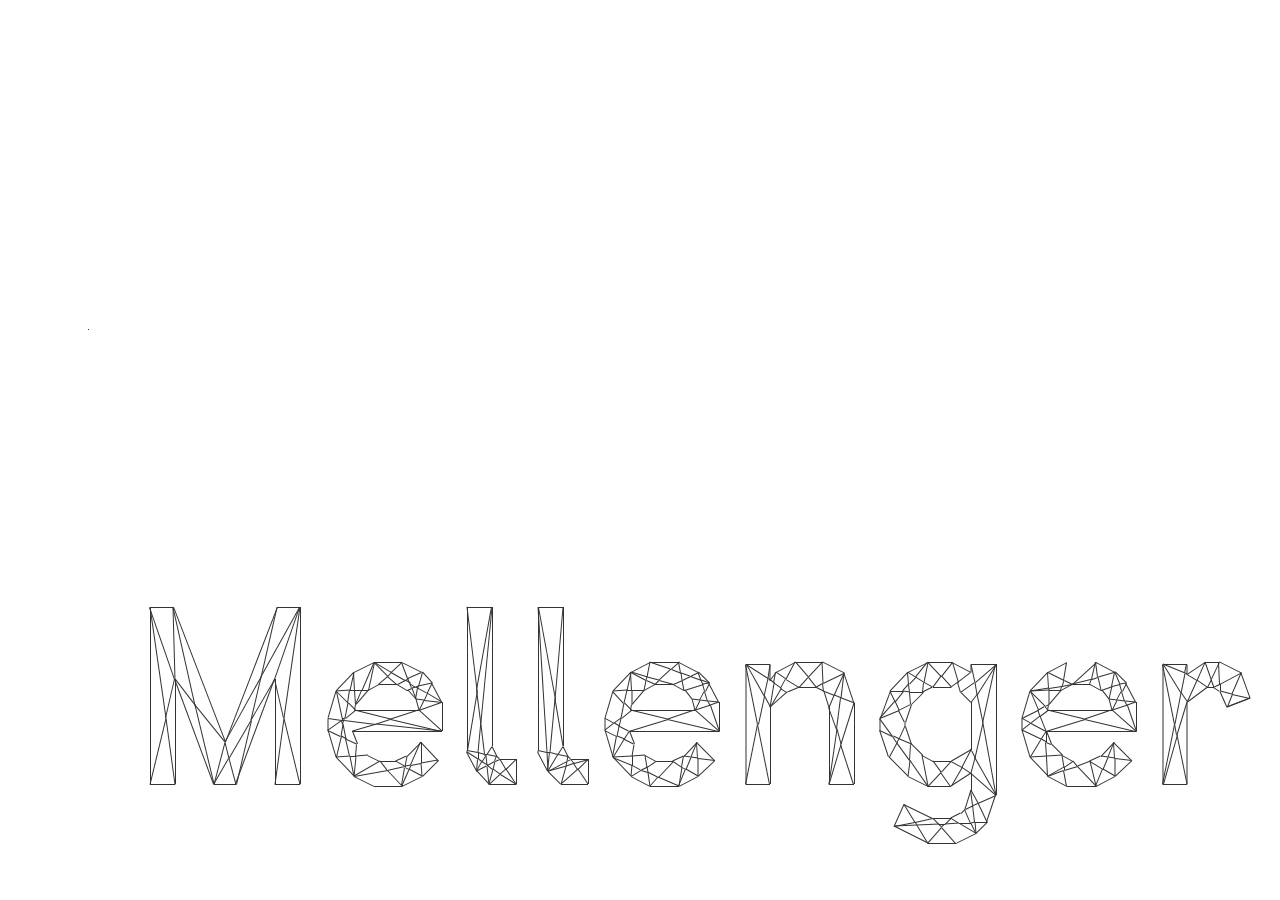
==== examples/livewire/index.html @ 1a692973 "live wires" ====
<html>
  <head>
    <script src="//ajax.googleapis.com/ajax/libs/jquery/1.10.1/jquery.min.js"></script>
  </head>
  <body>

<svg id="interactive" version="1.1" id="Layer_1" xmlns="http://www.w3.org/2000/svg" xmlns:xlink="http://www.w3.org/1999/xlink" x="0px" y="0px"
   width="1224px" height="792px" viewBox="0 0 1224 792" enable-background="new 0 0 1224 792" xml:space="preserve">
<g>
  <polyline fill="none" points="801.569,361.811 792.314,389.09 792.314,400.951 801.331,428.233  "/>
  <line fill="none" x1="801.569" y1="361.811" x2="814.869" y2="362.479"/>
  <line fill="none" x1="792.315" y1="400.951" x2="804.563" y2="406.603"/>
  <line fill="none" x1="801.569" y1="361.811" x2="819.835" y2="343.069"/>
  <line fill="none" x1="819.835" y1="343.069" x2="821.096" y2="355.132"/>
  <line fill="none" x1="682.479" y1="350.657" x2="686.421" y2="353.788"/>
  <polyline fill="none" points="682.479,335.246 682.479,335.241 682.479,335.241   "/>
  <polyline fill="none" points="682.479,335.241 682.479,335.24 657.572,335.24   "/>
  <line fill="none" x1="839.766" y1="333.104" x2="819.835" y2="343.069"/>
  <line fill="none" x1="682.479" y1="335.246" x2="682.479" y2="335.241"/>
  <line fill="none" x1="657.572" y1="335.24" x2="657.573" y2="335.241"/>
  <line fill="none" x1="657.573" y1="335.241" x2="682.479" y2="335.241"/>
  <line fill="none" x1="883.415" y1="419.935" x2="882.153" y2="420.706"/>
  <line fill="none" x1="908.321" y1="335.248" x2="908.321" y2="335.241"/>
  <line fill="none" x1="883.416" y1="419.933" x2="883.415" y2="419.935"/>
  <polyline fill="none" points="883.417,373.432 883.418,373.433 883.418,419.933 883.415,419.935   "/>
  <line fill="none" x1="886.75" y1="352.703" x2="908.321" y2="335.241"/>
  <polyline fill="none" points="883.416,335.239 908.321,335.239 908.321,335.241   "/>
  <polyline fill="none" points="908.321,335.248 908.323,335.239 908.321,335.241   "/>
  <polyline fill="none" points="864.198,333.104 864.197,333.104 839.766,333.104   "/>
  <line fill="none" x1="765.983" y1="454.8" x2="765.983" y2="373.912"/>
  <polyline fill="none" points="883.416,335.239 883.415,335.239 883.415,343.068 864.199,333.104   "/>
  <line fill="none" x1="682.479" y1="377.938" x2="682.479" y2="377.939"/>
  <polyline fill="none" points="883.417,373.432 873.453,363.468 873.452,363.467   "/>
  <line fill="none" x1="886.75" y1="352.703" x2="873.452" y2="363.467"/>
  <line fill="none" x1="886.75" y1="352.703" x2="889.056" y2="364.784"/>
  <line fill="none" x1="765.983" y1="373.912" x2="753.353" y2="415.327"/>
  <line fill="none" x1="752.789" y1="368.714" x2="765.983" y2="373.909"/>
  <line fill="none" x1="765.983" y1="454.8" x2="765.983" y2="454.803"/>
  <line fill="none" x1="682.479" y1="377.938" x2="682.48" y2="377.934"/>
  <line fill="none" x1="756.019" y1="344.493" x2="756.019" y2="344.494"/>
  <line fill="none" x1="698.609" y1="363.468" x2="710.711" y2="357.777"/>
  <line fill="none" x1="756.018" y1="344.495" x2="756.019" y2="344.494"/>
  <line fill="none" x1="748.568" y1="400.376" x2="753.353" y2="415.327"/>
  <polyline fill="none" points="765.983,454.803 765.984,454.803 765.983,454.8   "/>
  <line fill="none" x1="741.312" y1="454.803" x2="765.983" y2="454.803"/>
  <line fill="none" x1="741.312" y1="454.803" x2="753.353" y2="415.327"/>
  <line fill="none" x1="753.353" y1="415.327" x2="765.983" y2="454.8"/>
  <line fill="none" x1="682.479" y1="377.938" x2="698.609" y2="363.468"/>
  <line fill="none" x1="679.635" y1="348.896" x2="682.479" y2="350.656"/>
  <line fill="none" x1="675.925" y1="366.704" x2="670.024" y2="395.022"/>
  <line fill="none" x1="682.479" y1="454.802" x2="670.024" y2="395.022"/>
  <line fill="none" x1="675.925" y1="366.704" x2="682.479" y2="377.939"/>
  <line fill="none" x1="686.421" y1="353.788" x2="682.48" y2="377.934"/>
  <polyline fill="none" points="682.479,350.656 682.479,350.657 682.479,350.657   "/>
  <polyline fill="none" points="682.479,377.939 682.479,377.94 682.479,377.938  "/>
  <line fill="none" x1="657.57" y1="454.802" x2="682.479" y2="454.802"/>
  <polyline fill="none" points="682.479,454.802 682.479,377.939 682.479,377.939   "/>
  <polyline fill="none" points="657.57,335.24 657.57,335.24 657.57,454.802  "/>
  <line fill="none" x1="657.57" y1="335.24" x2="670.024" y2="395.022"/>
  <line fill="none" x1="670.024" y1="395.022" x2="657.57" y2="454.802"/>
  <polyline fill="none" points="864.199,333.104 864.199,333.104 864.198,333.104   "/>
  <polyline fill="none" points="883.416,461.446 877.009,479.712 873.451,483.745 862.538,489.204   "/>
  <line fill="none" x1="887.923" y1="503.907" x2="883.293" y2="493.643"/>
  <polyline fill="none" points="863.249,456.937 863.248,456.938 863.247,456.938   "/>
  <line fill="none" x1="863.247" y1="456.938" x2="853.125" y2="442.902"/>
  <polyline fill="none" points="884.977,476.15 877.01,479.711 883.293,493.643   "/>
  <line fill="none" x1="871.062" y1="494.142" x2="862.538" y2="489.204"/>
  <polyline fill="none" points="863.249,456.937 863.248,456.938 863.247,456.938   "/>
  <polyline fill="none" points="817.227,397.156 817.227,393.126 823.158,374.855 834.547,363.468 845.222,357.776 862.778,357.776 
    873.452,363.467   "/>
  <line fill="none" x1="834.307" y1="426.337" x2="834.307" y2="426.338"/>
  <line fill="none" x1="863.247" y1="432.269" x2="853.125" y2="442.902"/>
  <polyline fill="none" points="863.247,432.269 845.457,432.269 834.307,426.338   "/>
  <line fill="none" x1="853.125" y1="442.902" x2="845.455" y2="432.269"/>
  <line fill="none" x1="854.041" y1="498.41" x2="857.468" y2="494.697"/>
  <polyline fill="none" points="845.455,489.205 862.537,489.205 862.537,489.205   "/>
  <line fill="none" x1="862.537" y1="489.205" x2="857.468" y2="494.697"/>
  <line fill="none" x1="839.767" y1="513.875" x2="828.957" y2="495.861"/>
  <line fill="none" x1="887.923" y1="503.909" x2="887.923" y2="503.907"/>
  <polyline fill="none" points="862.538,489.204 862.538,489.204 862.537,489.205   "/>
  <line fill="none" x1="839.766" y1="456.938" x2="863.247" y2="456.938"/>
  <line fill="none" x1="827.088" y1="492.746" x2="828.957" y2="495.861"/>
  <line fill="none" x1="887.923" y1="503.909" x2="887.923" y2="503.909"/>
  <line fill="none" x1="887.923" y1="503.909" x2="887.923" y2="503.909"/>
  <polyline fill="none" points="817.227,397.156 817.227,397.157 823.158,415.184 834.307,426.338 834.307,426.338   "/>
  <line fill="none" x1="887.923" y1="503.909" x2="871.062" y2="494.142"/>
  <line fill="none" x1="839.767" y1="513.875" x2="854.041" y2="498.41"/>
  <polyline fill="none" points="868.467,513.875 887.922,503.91 887.923,503.909  "/>
  <line fill="none" x1="873.53" y1="438.072" x2="882.587" y2="421.453"/>
  <polyline fill="none" points="886.838,428.764 883.417,443.653 908.32,465.712  "/>
  <polyline fill="none" points="899.069,492.996 899.069,492.997 899.068,492.998   "/>
  <line fill="none" x1="908.321" y1="465.716" x2="908.322" y2="465.716"/>
  <line fill="none" x1="889.67" y1="474.052" x2="884.977" y2="476.15"/>
  <line fill="none" x1="883.416" y1="443.653" x2="873.53" y2="438.072"/>
  <polyline fill="none" points="908.321,465.716 908.321,465.715 908.321,465.714   "/>
  <line fill="none" x1="908.322" y1="465.716" x2="908.322" y2="465.715"/>
  <line fill="none" x1="908.321" y1="335.241" x2="908.321" y2="335.241"/>
  <line fill="none" x1="908.321" y1="465.711" x2="908.321" y2="335.248"/>
  <polyline fill="none" points="908.322,465.715 908.323,465.715 908.322,465.714   "/>
  <line fill="none" x1="908.322" y1="465.714" x2="908.321" y2="465.711"/>
  <polyline fill="none" points="839.767,513.875 868.467,513.875 868.467,513.875   "/>
  <polyline fill="none" points="806.078,496.796 839.766,513.875 839.767,513.875   "/>
  <polyline fill="none" points="816.28,474.735 816.276,474.733 806.076,496.795 806.077,496.796  "/>
  <line fill="none" x1="908.321" y1="465.716" x2="899.069" y2="492.996"/>
  <line fill="none" x1="816.28" y1="474.735" x2="827.088" y2="492.746"/>
  <line fill="none" x1="816.28" y1="474.735" x2="845.455" y2="489.205"/>
  <line fill="none" x1="801.331" y1="428.233" x2="819.835" y2="446.974"/>
  <polyline fill="none" points="887.923,503.909 887.924,503.91 887.923,503.909  "/>
  <line fill="none" x1="887.923" y1="503.909" x2="899.068" y2="492.998"/>
  <line fill="none" x1="887.923" y1="503.909" x2="887.923" y2="503.909"/>
  <line fill="none" x1="908.321" y1="335.241" x2="908.321" y2="335.241"/>
  <line fill="none" x1="819.835" y1="446.974" x2="839.766" y2="456.938"/>
  <line fill="none" x1="862.538" y1="489.204" x2="862.537" y2="489.205"/>
  <polyline fill="none" points="592.69,343.762 590.672,333.104 582.947,340.356  "/>
  <polyline fill="none" points="610.363,343.069 610.361,343.067 590.672,333.102 562.204,333.102 562.204,333.103   "/>
  <line fill="none" x1="594.019" y1="350.777" x2="592.69" y2="343.762"/>
  <line fill="none" x1="610.364" y1="343.07" x2="610.363" y2="343.069"/>
  <polyline fill="none" points="765.983,373.912 765.983,373.909 765.983,373.909   "/>
  <polyline fill="none" points="620.563,353.507 620.562,353.505 610.364,343.07  "/>
  <line fill="none" x1="562.204" y1="333.103" x2="562.204" y2="333.104"/>
  <line fill="none" x1="571.485" y1="351.116" x2="567.425" y2="354.928"/>
  <line fill="none" x1="542.513" y1="343.069" x2="562.204" y2="333.104"/>
  <line fill="none" x1="567.425" y1="354.928" x2="567.422" y2="354.928"/>
  <line fill="none" x1="558.453" y1="350.658" x2="567.422" y2="354.928"/>
  <line fill="none" x1="559.091" y1="347.673" x2="562.204" y2="333.104"/>
  <line fill="none" x1="562.204" y1="333.104" x2="562.204" y2="333.104"/>
  <line fill="none" x1="620.563" y1="353.507" x2="614.519" y2="355.24"/>
  <polyline fill="none" points="630.522,402.138 630.525,402.138 630.525,402.135   "/>
  <line fill="none" x1="630.525" y1="402.128" x2="630.525" y2="402.135"/>
  <polyline fill="none" points="607.277,381.023 607.277,381.023 630.525,402.135   "/>
  <line fill="none" x1="607.277" y1="381.023" x2="621.623" y2="376.05"/>
  <line fill="none" x1="630.529" y1="402.139" x2="630.525" y2="402.135"/>
  <line fill="none" x1="630.522" y1="402.138" x2="630.529" y2="402.14"/>
  <polyline fill="none" points="630.525,372.961 630.525,372.96 620.564,353.508  "/>
  <polyline fill="none" points="620.564,353.508 620.564,353.507 620.563,353.507   "/>
  <line fill="none" x1="630.525" y1="402.128" x2="630.525" y2="372.963"/>
  <line fill="none" x1="612.282" y1="370.659" x2="620.12" y2="371.648"/>
  <polyline fill="none" points="630.525,372.963 630.529,372.962 630.525,372.961   "/>
  <polyline fill="none" points="630.529,402.14 630.53,402.14 630.529,402.139  "/>
  <line fill="none" x1="545.598" y1="415.184" x2="545.598" y2="415.184"/>
  <line fill="none" x1="545.598" y1="415.184" x2="544.444" y2="427.072"/>
  <line fill="none" x1="558.764" y1="437.646" x2="568.135" y2="432.269"/>
  <line fill="none" x1="579.656" y1="389.835" x2="630.522" y2="402.138"/>
  <polyline fill="none" points="579.656,389.835 607.276,381.023 607.277,381.023   "/>
  <line fill="none" x1="559.799" y1="443.452" x2="562.204" y2="456.938"/>
  <line fill="none" x1="612.282" y1="370.659" x2="607.277" y2="381.023"/>
  <polyline fill="none" points="556.273,360.859 567.421,354.928 567.422,354.928   "/>
  <line fill="none" x1="524.959" y1="428.234" x2="524.96" y2="428.234"/>
  <line fill="none" x1="553.468" y1="440.687" x2="542.513" y2="446.974"/>
  <line fill="none" x1="542.513" y1="446.974" x2="542.512" y2="446.974"/>
  <line fill="none" x1="543.543" y1="436.352" x2="542.512" y2="446.974"/>
  <line fill="none" x1="524.959" y1="428.234" x2="524.958" y2="428.233"/>
  <line fill="none" x1="604.195" y1="369.638" x2="612.282" y2="370.659"/>
  <polyline fill="none" points="585.21,354.928 585.214,354.928 585.215,354.928  "/>
  <polyline fill="none" points="567.422,354.928 567.424,354.929 567.425,354.928   "/>
  <line fill="none" x1="567.425" y1="354.928" x2="585.21" y2="354.928"/>
  <line fill="none" x1="585.215" y1="354.928" x2="595.875" y2="360.584"/>
  <line fill="none" x1="585.214" y1="354.929" x2="585.215" y2="354.928"/>
  <polyline fill="none" points="595.878,360.585 595.876,360.586 595.875,360.584   "/>
  <line fill="none" x1="594.019" y1="350.777" x2="601.995" y2="347.015"/>
  <line fill="none" x1="595.878" y1="360.585" x2="614.519" y2="355.24"/>
  <line fill="none" x1="595.878" y1="360.585" x2="595.875" y2="360.584"/>
  <line fill="none" x1="595.875" y1="360.584" x2="594.019" y2="350.777"/>
  <line fill="none" x1="610.363" y1="343.069" x2="610.363" y2="343.069"/>
  <polyline fill="none" points="710.713,357.776 710.712,357.777 710.711,357.777   "/>
  <line fill="none" x1="719.84" y1="347.99" x2="710.713" y2="357.776"/>
  <line fill="none" x1="698.209" y1="349.62" x2="710.711" y2="357.777"/>
  <line fill="none" x1="682.479" y1="335.246" x2="682.479" y2="350.656"/>
  <polyline fill="none" points="735.285,354.332 733.722,333.105 719.84,347.99   "/>
  <polyline fill="none" points="735.285,354.332 728.028,357.776 719.84,347.99   "/>
  <line fill="none" x1="707.385" y1="333.104" x2="719.84" y2="347.99"/>
  <line fill="none" x1="682.479" y1="350.657" x2="682.479" y2="350.656"/>
  <line fill="none" x1="698.609" y1="363.468" x2="692.994" y2="359.008"/>
  <line fill="none" x1="612.282" y1="370.659" x2="616.676" y2="361.56"/>
  <line fill="none" x1="692.994" y1="359.008" x2="686.421" y2="353.788"/>
  <polyline fill="none" points="698.209,349.62 688.17,343.07 686.421,353.788  "/>
  <polyline fill="none" points="710.713,357.776 710.712,357.776 710.711,357.777   "/>
  <line fill="none" x1="756.019" y1="344.492" x2="756.018" y2="344.492"/>
  <polyline fill="none" points="756.019,344.494 756.02,344.491 756.019,344.492  "/>
  <polyline fill="none" points="707.385,333.104 733.721,333.104 756.018,344.491 756.018,344.492   "/>
  <line fill="none" x1="765.983" y1="373.909" x2="756.019" y2="344.494"/>
  <line fill="none" x1="735.285" y1="354.332" x2="756.018" y2="344.492"/>
  <polyline fill="none" points="765.983,373.912 765.984,373.909 765.983,373.909   "/>
  <line fill="none" x1="746.406" y1="366.201" x2="752.789" y2="368.714"/>
  <polyline fill="none" points="746.406,366.201 741.312,377.702 748.568,400.376   "/>
  <polyline fill="none" points="735.285,354.332 735.854,362.046 746.406,366.201   "/>
  <polyline fill="none" points="741.312,454.803 741.311,454.803 741.311,377.702 735.852,362.046 728.027,357.776 710.713,357.776   
    "/>
  <line fill="none" x1="756.018" y1="344.492" x2="756.019" y2="344.493"/>
  <line fill="none" x1="746.406" y1="366.201" x2="756.018" y2="344.495"/>
  <polyline fill="none" points="707.385,333.104 688.17,343.069 682.479,350.657  "/>
  <line fill="none" x1="594.019" y1="350.777" x2="585.215" y2="354.928"/>
  <line fill="none" x1="601.995" y1="347.015" x2="610.363" y2="343.069"/>
  <line fill="none" x1="562.204" y1="333.104" x2="562.204" y2="333.103"/>
  <line fill="none" x1="558.453" y1="350.658" x2="559.091" y2="347.673"/>
  <line fill="none" x1="541.088" y1="402.139" x2="541.093" y2="402.138"/>
  <line fill="none" x1="524.958" y1="361.81" x2="536.209" y2="373.645"/>
  <line fill="none" x1="620.563" y1="353.507" x2="620.564" y2="353.508"/>
  <line fill="none" x1="524.959" y1="361.81" x2="538.735" y2="361.392"/>
  <line fill="none" x1="620.564" y1="353.508" x2="616.676" y2="361.56"/>
  <line fill="none" x1="682.479" y1="335.246" x2="679.635" y2="348.896"/>
  <line fill="none" x1="630.525" y1="372.963" x2="621.623" y2="376.05"/>
  <line fill="none" x1="630.525" y1="372.961" x2="630.525" y2="372.963"/>
  <line fill="none" x1="630.525" y1="372.961" x2="620.12" y2="371.648"/>
  <polyline fill="none" points="657.572,335.24 657.57,335.239 657.57,335.24   "/>
  <polyline fill="none" points="657.573,335.241 657.571,335.241 675.925,366.704   "/>
  <line fill="none" x1="657.572" y1="335.24" x2="657.57" y2="335.24"/>
  <line fill="none" x1="657.573" y1="335.241" x2="679.635" y2="348.896"/>
  <line fill="none" x1="679.635" y1="348.896" x2="675.925" y2="366.704"/>
  <line fill="none" x1="556.272" y1="360.859" x2="544.412" y2="374.853"/>
  <line fill="none" x1="524.958" y1="361.81" x2="524.959" y2="361.81"/>
  <line fill="none" x1="543.599" y1="361.244" x2="544.412" y2="374.853"/>
  <line fill="none" x1="543.222" y1="381.021" x2="536.209" y2="373.645"/>
  <line fill="none" x1="558.453" y1="350.658" x2="556.273" y2="360.859"/>
  <line fill="none" x1="543.599" y1="361.244" x2="538.735" y2="361.392"/>
  <line fill="none" x1="524.958" y1="428.233" x2="524.958" y2="428.233"/>
  <line fill="none" x1="1029.33" y1="370.657" x2="1033.724" y2="361.557"/>
  <line fill="none" x1="1029.33" y1="370.657" x2="1037.168" y2="371.647"/>
  <line fill="none" x1="1024.089" y1="357.384" x2="1031.567" y2="355.24"/>
  <line fill="none" x1="1024.325" y1="381.022" x2="1038.671" y2="376.049"/>
  <line fill="none" x1="996.702" y1="389.835" x2="958.139" y2="402.138"/>
  <line fill="none" x1="949.665" y1="380.956" x2="956.732" y2="377.3"/>
  <line fill="none" x1="1047.57" y1="402.138" x2="1047.576" y2="402.138"/>
  <line fill="none" x1="1047.57" y1="402.138" x2="1047.578" y2="402.14"/>
  <line fill="none" x1="1047.577" y1="402.138" x2="1047.576" y2="402.138"/>
  <line fill="none" x1="1047.576" y1="402.138" x2="1047.578" y2="402.14"/>
  <polyline fill="none" points="1024.325,381.022 1024.324,381.023 1047.576,402.138  "/>
  <line fill="none" x1="942.008" y1="361.811" x2="956.732" y2="377.3"/>
  <line fill="none" x1="959.561" y1="343.07" x2="975.5" y2="350.658"/>
  <line fill="none" x1="984.471" y1="354.928" x2="984.469" y2="354.929"/>
  <line fill="none" x1="984.471" y1="354.928" x2="975.5" y2="350.658"/>
  <line fill="none" x1="960.271" y1="381.022" x2="960.271" y2="381.021"/>
  <line fill="none" x1="942.008" y1="361.811" x2="942.009" y2="361.81"/>
  <line fill="none" x1="959.56" y1="343.07" x2="959.561" y2="343.07"/>
  <line fill="none" x1="979.252" y1="333.104" x2="975.5" y2="350.658"/>
  <polyline fill="none" points="1047.578,372.961 1047.578,402.138 1047.577,402.138  "/>
  <line fill="none" x1="959.56" y1="343.07" x2="960.5" y2="358.813"/>
  <line fill="none" x1="942.009" y1="361.81" x2="942.016" y2="361.81"/>
  <line fill="none" x1="942.008" y1="361.811" x2="933.942" y2="389.088"/>
  <line fill="none" x1="975.5" y1="350.658" x2="974.233" y2="356.588"/>
  <line fill="none" x1="960.646" y1="361.244" x2="960.5" y2="358.813"/>
  <line fill="none" x1="942.016" y1="361.81" x2="960.646" y2="361.244"/>
  <line fill="none" x1="958.136" y1="402.139" x2="958.137" y2="402.139"/>
  <line fill="none" x1="962.646" y1="415.184" x2="958.485" y2="413.121"/>
  <line fill="none" x1="958.137" y1="402.139" x2="958.137" y2="402.139"/>
  <line fill="none" x1="1043.779" y1="430.842" x2="1043.778" y2="430.842"/>
  <line fill="none" x1="996.702" y1="389.835" x2="1047.57" y2="402.138"/>
  <line fill="none" x1="958.139" y1="402.138" x2="1047.57" y2="402.138"/>
  <line fill="none" x1="958.934" y1="427.225" x2="942.009" y2="428.234"/>
  <line fill="none" x1="953.021" y1="410.412" x2="958.485" y2="413.121"/>
  <line fill="none" x1="942.008" y1="428.232" x2="953.021" y2="410.412"/>
  <polyline fill="none" points="942.008,428.232 942.008,428.233 942.009,428.234   "/>
  <line fill="none" x1="933.942" y1="400.953" x2="942.008" y2="428.232"/>
  <polyline fill="none" points="996.702,389.835 1024.324,381.022 1024.325,381.022   "/>
  <polyline fill="none" points="1024.089,357.384 1021.244,369.637 1029.33,370.657   "/>
  <line fill="none" x1="1007.719" y1="333.106" x2="1010.491" y2="347.742"/>
  <polyline fill="none" points="984.473,354.928 1007.719,333.104 1007.719,333.106   "/>
  <line fill="none" x1="1002.264" y1="354.928" x2="1012.924" y2="360.584"/>
  <line fill="none" x1="1029.33" y1="370.657" x2="1024.325" y2="381.022"/>
  <polyline fill="none" points="1012.925,360.585 1012.924,360.586 1012.924,360.584  "/>
  <polyline fill="none" points="1033.724,361.557 1037.611,353.507 1031.567,355.24   "/>
  <line fill="none" x1="1047.578" y1="372.961" x2="1037.168" y2="371.647"/>
  <line fill="none" x1="1012.925" y1="360.585" x2="1012.924" y2="360.584"/>
  <polyline fill="none" points="942.008,428.232 942.006,428.234 942.009,428.234   "/>
  <line fill="none" x1="1047.578" y1="372.961" x2="1038.671" y2="376.049"/>
  <line fill="none" x1="1012.924" y1="360.584" x2="1010.491" y2="347.742"/>
  <line fill="none" x1="1027.412" y1="343.068" x2="1024.089" y2="357.384"/>
  <line fill="none" x1="1012.925" y1="360.585" x2="1024.089" y2="357.384"/>
  <polyline fill="none" points="1099.293,454.801 1099.293,454.801 1099.293,372.962  "/>
  <line fill="none" x1="1099.293" y1="372.962" x2="1099.294" y2="372.96"/>
  <line fill="none" x1="1161.678" y1="369.4" x2="1144.275" y2="365.049"/>
  <line fill="none" x1="1099.293" y1="454.802" x2="1099.293" y2="454.801"/>
  <line fill="none" x1="1074.62" y1="335.239" x2="1074.62" y2="335.24"/>
  <line fill="none" x1="1074.62" y1="454.801" x2="1099.293" y2="454.801"/>
  <line fill="none" x1="1074.62" y1="335.24" x2="1074.62" y2="454.801"/>
  <line fill="none" x1="1144.275" y1="365.049" x2="1132.267" y2="362.046"/>
  <polyline fill="none" points="1138.672,377.7 1138.671,377.702 1161.681,369.401 1161.678,369.4   "/>
  <line fill="none" x1="1144.275" y1="365.049" x2="1138.672" y2="377.7"/>
  <line fill="none" x1="1161.678" y1="369.4" x2="1138.672" y2="377.7"/>
  <polyline fill="none" points="1131.908,354.77 1153.383,344.491 1144.275,365.049   "/>
  <polyline fill="none" points="1138.672,377.7 1138.671,377.7 1132.267,362.046  "/>
  <line fill="none" x1="1074.62" y1="454.801" x2="1074.62" y2="454.801"/>
  <line fill="none" x1="1074.62" y1="454.801" x2="1086.956" y2="395.021"/>
  <line fill="none" x1="1089.268" y1="406.218" x2="1086.956" y2="395.021"/>
  <line fill="none" x1="1099.293" y1="454.801" x2="1089.268" y2="406.218"/>
  <line fill="none" x1="1099.293" y1="335.239" x2="1097.437" y2="344.235"/>
  <line fill="none" x1="1116.848" y1="333.104" x2="1108.876" y2="351.203"/>
  <line fill="none" x1="1074.621" y1="335.241" x2="1074.62" y2="335.24"/>
  <line fill="none" x1="1074.62" y1="335.239" x2="1074.621" y2="335.241"/>
  <line fill="none" x1="1097.437" y1="344.235" x2="1074.621" y2="335.241"/>
  <line fill="none" x1="1093.375" y1="363.915" x2="1086.956" y2="395.021"/>
  <line fill="none" x1="1093.375" y1="363.915" x2="1074.621" y2="335.241"/>
  <line fill="none" x1="1086.956" y1="395.021" x2="1074.62" y2="335.24"/>
  <polyline fill="none" points="1116.848,333.104 1099.293,344.966 1099.293,335.239  "/>
  <line fill="none" x1="1108.876" y1="351.203" x2="1118.977" y2="357.776"/>
  <line fill="none" x1="1118.977" y1="357.776" x2="1099.294" y2="372.96"/>
  <line fill="none" x1="1108.876" y1="351.203" x2="1099.294" y2="372.96"/>
  <polyline fill="none" points="1099.294,372.96 1099.293,372.961 1099.293,372.962   "/>
  <polyline fill="none" points="1118.98,357.774 1118.979,357.777 1118.977,357.776   "/>
  <polyline fill="none" points="1118.98,357.774 1118.979,357.774 1118.977,357.776   "/>
  <line fill="none" x1="933.941" y1="389.091" x2="933.941" y2="400.951"/>
  <line fill="none" x1="1122.8" y1="349.832" x2="1118.98" y2="357.774"/>
  <line fill="none" x1="1099.293" y1="372.962" x2="1093.375" y2="363.915"/>
  <line fill="none" x1="1099.293" y1="335.239" x2="1074.62" y2="335.239"/>
  <polyline fill="none" points="1108.876,351.203 1099.293,344.967 1097.437,344.235  "/>
  <line fill="none" x1="1093.375" y1="363.915" x2="1097.437" y2="344.235"/>
  <line fill="none" x1="1116.848" y1="333.104" x2="1122.8" y2="349.832"/>
  <line fill="none" x1="1132.266" y1="362.044" x2="1125.628" y2="357.775"/>
  <line fill="none" x1="1131.908" y1="354.77" x2="1125.628" y2="357.775"/>
  <polyline fill="none" points="1132.267,362.046 1132.266,362.044 1132.266,362.044  "/>
  <polyline fill="none" points="1132.267,362.046 1132.266,362.046 1132.266,362.044  "/>
  <line fill="none" x1="1122.8" y1="349.832" x2="1125.625" y2="357.774"/>
  <line fill="none" x1="1131.908" y1="354.77" x2="1132.266" y2="362.044"/>
  <polyline fill="none" points="1131.908,354.77 1130.844,333.105 1122.8,349.832   "/>
  <polyline fill="none" points="1116.848,333.104 1116.848,333.102 1130.844,333.102 1153.383,344.489 1161.681,369.399 
    1161.678,369.4  "/>
  <polyline fill="none" points="1125.628,357.775 1125.626,357.774 1125.625,357.774  "/>
  <line fill="none" x1="1118.98" y1="357.774" x2="1125.625" y2="357.774"/>
  <polyline fill="none" points="1125.628,357.775 1125.626,357.776 1125.625,357.774  "/>
  <line fill="none" x1="933.941" y1="400.951" x2="943.091" y2="394.026"/>
  <line fill="none" x1="883.415" y1="419.935" x2="882.587" y2="421.453"/>
  <line fill="none" x1="883.416" y1="443.653" x2="883.416" y2="461.446"/>
  <line fill="none" x1="908.321" y1="465.716" x2="889.67" y2="474.052"/>
  <line fill="none" x1="908.321" y1="465.711" x2="894.72" y2="394.455"/>
  <line fill="none" x1="908.321" y1="335.248" x2="894.72" y2="394.455"/>
  <line fill="none" x1="889.056" y1="364.784" x2="894.72" y2="394.455"/>
  <line fill="none" x1="894.72" y1="394.455" x2="886.838" y2="428.764"/>
  <line fill="none" x1="801.331" y1="428.233" x2="809.087" y2="413.07"/>
  <line fill="none" x1="809.087" y1="413.07" x2="810.899" y2="409.526"/>
  <line fill="none" x1="806.078" y1="496.796" x2="806.077" y2="496.796"/>
  <line fill="none" x1="816.278" y1="474.732" x2="816.28" y2="474.735"/>
  <line fill="none" x1="819.835" y1="446.974" x2="821.521" y2="430.849"/>
  <line fill="none" x1="804.563" y1="406.603" x2="810.899" y2="409.526"/>
  <line fill="none" x1="883.416" y1="335.239" x2="886.75" y2="352.703"/>
  <polyline fill="none" points="933.942,389.088 933.938,389.09 933.941,389.091  "/>
  <line fill="none" x1="864.198" y1="333.104" x2="864.199" y2="333.104"/>
  <polyline fill="none" points="933.941,400.951 933.939,400.952 933.942,400.953   "/>
  <line fill="none" x1="953.021" y1="410.412" x2="933.942" y2="400.953"/>
  <line fill="none" x1="908.321" y1="465.713" x2="908.32" y2="465.712"/>
  <polyline fill="none" points="933.941,400.951 933.941,400.951 933.942,400.953   "/>
  <line fill="none" x1="908.322" y1="465.714" x2="908.321" y2="465.713"/>
  <line fill="none" x1="908.322" y1="465.714" x2="908.322" y2="465.715"/>
  <line fill="none" x1="908.321" y1="465.711" x2="908.321" y2="465.713"/>
  <line fill="none" x1="908.321" y1="465.714" x2="908.321" y2="465.713"/>
  <line fill="none" x1="908.322" y1="465.715" x2="908.322" y2="465.716"/>
  <line fill="none" x1="821.096" y1="355.132" x2="821.9" y2="362.832"/>
  <line fill="none" x1="873.452" y1="363.467" x2="873.452" y2="363.467"/>
  <polyline fill="none" points="821.9,362.832 834.546,363.468 836.402,352.667   "/>
  <line fill="none" x1="870.122" y1="352.541" x2="873.452" y2="363.467"/>
  <line fill="none" x1="839.766" y1="456.938" x2="853.125" y2="442.902"/>
  <line fill="none" x1="862.776" y1="357.775" x2="870.122" y2="352.541"/>
  <polyline fill="none" points="836.402,352.667 845.221,357.776 853.156,347.46  "/>
  <line fill="none" x1="873.53" y1="438.072" x2="863.25" y2="432.269"/>
  <line fill="none" x1="863.247" y1="432.269" x2="863.25" y2="432.269"/>
  <polyline fill="none" points="873.452,363.467 873.452,363.468 873.452,363.467   "/>
  <line fill="none" x1="873.53" y1="438.072" x2="863.249" y2="456.937"/>
  <polyline fill="none" points="882.153,420.706 863.25,432.269 863.25,432.269   "/>
  <polyline fill="none" points="863.247,432.269 863.248,432.268 863.25,432.269  "/>
  <line fill="none" x1="810.899" y1="409.526" x2="817.227" y2="397.156"/>
  <line fill="none" x1="883.416" y1="343.068" x2="870.122" y2="352.541"/>
  <line fill="none" x1="864.199" y1="333.104" x2="870.122" y2="352.541"/>
  <line fill="none" x1="839.766" y1="333.104" x2="836.402" y2="352.667"/>
  <polyline fill="none" points="810.916,380.505 823.157,374.855 821.9,362.832   "/>
  <polyline fill="none" points="821.521,430.849 823.157,415.183 810.899,409.526   "/>
  <line fill="none" x1="839.766" y1="456.938" x2="834.307" y2="426.338"/>
  <line fill="none" x1="864.198" y1="333.104" x2="853.156" y2="347.46"/>
  <line fill="none" x1="792.315" y1="389.09" x2="810.916" y2="380.505"/>
  <line fill="none" x1="814.869" y1="362.479" x2="821.9" y2="362.832"/>
  <line fill="none" x1="827.537" y1="347.532" x2="836.402" y2="352.667"/>
  <polyline fill="none" points="943.091,394.026 958.135,402.14 953.021,410.412  "/>
  <line fill="none" x1="819.835" y1="343.069" x2="827.537" y2="347.532"/>
  <polyline fill="none" points="1043.778,430.842 1027.412,446.974 1027.412,446.974  "/>
  <line fill="none" x1="979.251" y1="456.938" x2="979.251" y2="456.937"/>
  <line fill="none" x1="863.249" y1="456.937" x2="883.416" y2="443.653"/>
  <line fill="none" x1="959.562" y1="446.975" x2="979.251" y2="456.937"/>
  <line fill="none" x1="1015.068" y1="439.824" x2="1002.025" y2="432.269"/>
  <line fill="none" x1="976.432" y1="441.132" x2="979.251" y2="456.937"/>
  <line fill="none" x1="975.811" y1="437.648" x2="976.432" y2="441.132"/>
  <line fill="none" x1="989.231" y1="436.699" x2="1007.72" y2="456.938"/>
  <polyline fill="none" points="975.811,437.648 973.794,426.338 958.934,427.225   "/>
  <polyline fill="none" points="1043.778,430.842 1043.779,430.841 1026.464,413.286 1012.939,426.57 1002.026,432.267 
    985.184,432.267 973.796,426.336 962.648,415.182 958.137,402.139   "/>
  <polyline fill="none" points="959.562,446.974 959.561,446.974 959.561,446.974   "/>
  <line fill="none" x1="959.562" y1="446.974" x2="959.562" y2="446.975"/>
  <line fill="none" x1="959.562" y1="446.974" x2="959.561" y2="446.975"/>
  <line fill="none" x1="1026.893" y1="428.503" x2="1026.464" y2="413.287"/>
  <line fill="none" x1="1026.893" y1="428.503" x2="1027.412" y2="446.974"/>
  <line fill="none" x1="1020.32" y1="427.594" x2="1026.893" y2="428.503"/>
  <line fill="none" x1="1027.412" y1="446.974" x2="1027.411" y2="446.974"/>
  <line fill="none" x1="1015.068" y1="439.824" x2="1027.411" y2="446.974"/>
  <polyline fill="none" points="975.811,437.648 985.184,432.269 989.231,436.699   "/>
  <line fill="none" x1="975.811" y1="437.648" x2="959.562" y2="446.974"/>
  <polyline fill="none" points="1027.411,446.974 1027.412,446.975 1027.412,446.974  "/>
  <line fill="none" x1="958.139" y1="402.138" x2="958.137" y2="402.139"/>
  <line fill="none" x1="1043.778" y1="430.842" x2="1026.893" y2="428.503"/>
  <line fill="none" x1="1012.939" y1="426.571" x2="1020.32" y2="427.594"/>
  <line fill="none" x1="942.009" y1="428.234" x2="959.561" y2="446.974"/>
  <line fill="none" x1="1007.72" y1="456.938" x2="1027.411" y2="446.974"/>
  <polyline fill="none" points="1007.72,456.938 979.253,456.938 979.251,456.937   "/>
  <line fill="none" x1="942.008" y1="361.811" x2="942.008" y2="361.811"/>
  <polyline fill="none" points="958.139,402.138 958.137,402.138 958.137,402.139   "/>
  <polyline fill="none" points="959.561,343.07 959.56,343.069 959.56,343.07   "/>
  <line fill="none" x1="959.56" y1="343.07" x2="942.009" y2="361.81"/>
  <line fill="none" x1="979.252" y1="333.103" x2="979.252" y2="333.104"/>
  <polyline fill="none" points="979.252,333.104 959.561,343.069 959.561,343.07  "/>
  <line fill="none" x1="933.942" y1="389.088" x2="949.665" y2="380.956"/>
  <polyline fill="none" points="933.941,389.091 933.941,389.09 933.942,389.088  "/>
  <line fill="none" x1="933.941" y1="389.091" x2="943.091" y2="394.026"/>
  <line fill="none" x1="942.008" y1="361.811" x2="942.008" y2="361.811"/>
  <line fill="none" x1="952.15" y1="387.17" x2="943.091" y2="394.026"/>
  <polyline fill="none" points="1047.578,372.961 1047.578,372.96 1037.611,353.505 1027.412,343.067 1007.72,333.102 
    979.253,333.102 979.253,333.104 979.252,333.104   "/>
  <polyline fill="none" points="942.008,361.811 942.007,361.81 942.009,361.81   "/>
  <polyline fill="none" points="960.646,361.244 973.32,360.859 974.233,356.588  "/>
  <line fill="none" x1="960.271" y1="381.021" x2="956.732" y2="377.3"/>
  <polyline fill="none" points="956.732,377.3 961.459,374.855 960.646,361.244   "/>
  <polyline fill="none" points="996.702,389.835 960.271,381.023 952.15,387.17   "/>
  <polyline fill="none" points="960.271,381.021 960.271,381.022 960.271,381.022   "/>
  <polyline fill="none" points="984.473,354.928 984.472,354.928 984.471,354.928   "/>
  <line fill="none" x1="984.473" y1="354.928" x2="984.477" y2="354.928"/>
  <polyline fill="none" points="984.473,354.928 984.472,354.929 984.471,354.928   "/>
  <polyline fill="none" points="960.271,381.021 961.46,374.854 973.321,360.859 984.469,354.929  "/>
  <polyline fill="none" points="1012.925,360.585 1013.887,361.096 1021.243,369.637 1024.323,381.022 960.271,381.022   "/>
  <polyline fill="none" points="1002.264,354.928 1002.263,354.928 984.477,354.928   "/>
  <line fill="none" x1="571.485" y1="351.116" x2="582.947" y2="340.356"/>
  <line fill="none" x1="397.629" y1="427.105" x2="394.299" y2="432.654"/>
  <line fill="none" x1="319.284" y1="426.571" x2="317.475" y2="437.096"/>
  <line fill="none" x1="398.75" y1="425.239" x2="397.629" y2="427.105"/>
  <line fill="none" x1="317.475" y1="437.096" x2="317.405" y2="437.503"/>
  <line fill="none" x1="332.807" y1="413.287" x2="332.807" y2="413.287"/>
  <line fill="none" x1="397.357" y1="424.953" x2="390.263" y2="423.498"/>
  <line fill="none" x1="332.807" y1="413.287" x2="332.807" y2="413.287"/>
  <line fill="none" x1="332.807" y1="413.287" x2="333.392" y2="434.047"/>
  <line fill="none" x1="316.895" y1="437.207" x2="317.405" y2="437.503"/>
  <line fill="none" x1="317.405" y1="437.503" x2="321.283" y2="439.749"/>
  <polyline fill="none" points="401.129,454.801 401.129,454.801 401.129,454.801   "/>
  <line fill="none" x1="314.238" y1="455.927" x2="314.064" y2="456.938"/>
  <polyline fill="none" points="333.755,446.975 314.065,456.938 314.064,456.938   "/>
  <line fill="none" x1="401.13" y1="454.801" x2="401.129" y2="454.801"/>
  <line fill="none" x1="321.283" y1="439.749" x2="333.755" y2="446.975"/>
  <polyline fill="none" points="350.124,430.842 350.125,430.841 332.807,413.287   "/>
  <line fill="none" x1="314.238" y1="455.927" x2="317.405" y2="437.503"/>
  <line fill="none" x1="407.321" y1="432.363" x2="399.856" y2="436.287"/>
  <line fill="none" x1="405.263" y1="439.822" x2="401.129" y2="454.801"/>
  <line fill="none" x1="378.828" y1="278.306" x2="378.828" y2="421.152"/>
  <line fill="none" x1="240.287" y1="400.952" x2="248.352" y2="428.229"/>
  <line fill="none" x1="248.351" y1="428.233" x2="248.353" y2="428.233"/>
  <polyline fill="none" points="388.555,442.227 388.554,442.228 388.555,442.228   "/>
  <line fill="none" x1="378.828" y1="422.539" x2="388.555" y2="442.227"/>
  <polyline fill="none" points="240.287,400.952 240.286,400.951 240.286,400.949   "/>
  <line fill="none" x1="403.501" y1="278.306" x2="378.828" y2="278.306"/>
  <line fill="none" x1="390.263" y1="423.498" x2="378.828" y2="421.152"/>
  <line fill="none" x1="240.286" y1="400.949" x2="253.891" y2="390.652"/>
  <line fill="none" x1="378.828" y1="421.152" x2="378.828" y2="422.539"/>
  <polyline fill="none" points="333.755,446.975 333.756,446.975 333.756,446.975   "/>
  <polyline fill="none" points="333.756,446.975 333.757,446.974 350.124,430.842   "/>
  <line fill="none" x1="378.828" y1="421.152" x2="389.252" y2="360.804"/>
  <line fill="none" x1="330.432" y1="357.384" x2="328.276" y2="358.002"/>
  <polyline fill="none" points="265.906,446.975 285.596,456.938 314.064,456.938   "/>
  <polyline fill="none" points="248.353,428.233 248.353,428.233 265.904,446.974   "/>
  <line fill="none" x1="333.392" y1="434.047" x2="333.756" y2="446.975"/>
  <line fill="none" x1="403.5" y1="278.316" x2="389.252" y2="360.804"/>
  <line fill="none" x1="240.287" y1="400.952" x2="252.705" y2="407.108"/>
  <line fill="none" x1="285.596" y1="333.103" x2="285.596" y2="333.104"/>
  <line fill="none" x1="285.596" y1="333.104" x2="265.905" y2="343.069"/>
  <line fill="none" x1="388.555" y1="442.228" x2="388.555" y2="442.227"/>
  <line fill="none" x1="428.173" y1="454.801" x2="428.172" y2="454.801"/>
  <line fill="none" x1="265.905" y1="343.068" x2="265.905" y2="343.069"/>
  <line fill="none" x1="388.555" y1="442.227" x2="388.556" y2="442.226"/>
  <line fill="none" x1="394.299" y1="432.654" x2="388.556" y2="442.226"/>
  <line fill="none" x1="285.596" y1="333.103" x2="285.599" y2="333.105"/>
  <line fill="none" x1="285.596" y1="333.103" x2="285.596" y2="333.104"/>
  <polyline fill="none" points="285.596,333.103 285.596,333.102 314.065,333.102 333.757,343.067 343.957,353.505 353.921,372.96 
    353.921,372.961   "/>
  <polyline fill="none" points="450.469,421.152 450.469,422.539 460.195,442.228 472.769,454.8   "/>
  <line fill="none" x1="450.469" y1="421.152" x2="450.468" y2="421.152"/>
  <polyline fill="none" points="472.769,454.8 472.769,454.802 472.77,454.801  "/>
  <polyline fill="none" points="472.769,454.8 472.77,454.801 472.77,454.801   "/>
  <line fill="none" x1="417.885" y1="439.518" x2="428.173" y2="454.801"/>
  <polyline fill="none" points="265.905,343.069 265.905,343.069 265.904,343.07  "/>
  <polyline fill="none" points="403.502,278.306 403.502,278.306 403.502,417.321 408.723,427.284 411.568,430.132 428.174,430.132 
    428.174,430.133   "/>
  <line fill="none" x1="248.354" y1="361.81" x2="265.904" y2="343.07"/>
  <line fill="none" x1="472.769" y1="454.8" x2="477.715" y2="436.88"/>
  <polyline fill="none" points="299.146,440.607 291.527,432.268 265.905,446.974   "/>
  <line fill="none" x1="401.13" y1="454.801" x2="412.42" y2="444.502"/>
  <line fill="none" x1="417.885" y1="439.518" x2="412.42" y2="444.502"/>
  <line fill="none" x1="398.856" y1="436.812" x2="399.856" y2="436.287"/>
  <polyline fill="none" points="332.807,413.287 332.806,413.286 319.285,426.57 308.37,432.267 291.528,432.267 280.14,426.336 
    268.991,415.182 264.483,402.138 353.904,402.138   "/>
  <line fill="none" x1="401.129" y1="454.802" x2="401.129" y2="454.801"/>
  <line fill="none" x1="407.321" y1="432.363" x2="405.263" y2="439.822"/>
  <line fill="none" x1="265.905" y1="446.974" x2="267.837" y2="427.071"/>
  <line fill="none" x1="388.555" y1="442.227" x2="398.856" y2="436.812"/>
  <polyline fill="none" points="338.816,364.15 343.956,353.506 330.432,357.384  "/>
  <line fill="none" x1="353.921" y1="372.961" x2="353.919" y2="372.961"/>
  <line fill="none" x1="353.904" y1="402.138" x2="353.917" y2="402.138"/>
  <line fill="none" x1="388.555" y1="442.228" x2="388.555" y2="442.227"/>
  <line fill="none" x1="353.921" y1="372.961" x2="353.921" y2="372.962"/>
  <polyline fill="none" points="353.92,402.138 353.921,402.138 353.921,372.962  "/>
  <polyline fill="none" points="330.432,357.384 333.756,343.068 320.13,349.494  "/>
  <polyline fill="none" points="353.917,402.138 353.921,402.139 353.92,402.138  "/>
  <line fill="none" x1="280.14" y1="426.337" x2="267.837" y2="427.071"/>
  <line fill="none" x1="353.919" y1="372.961" x2="335.674" y2="370.658"/>
  <line fill="none" x1="303.049" y1="389.834" x2="330.668" y2="381.022"/>
  <line fill="none" x1="266.616" y1="381.022" x2="266.616" y2="381.022"/>
  <line fill="none" x1="338.816" y1="364.15" x2="335.674" y2="370.658"/>
  <line fill="none" x1="353.917" y1="402.138" x2="303.049" y2="389.834"/>
  <line fill="none" x1="265.905" y1="343.069" x2="266.99" y2="361.244"/>
  <line fill="none" x1="262.128" y1="361.392" x2="266.99" y2="361.244"/>
  <line fill="none" x1="273.69" y1="361.041" x2="266.99" y2="361.244"/>
  <line fill="none" x1="327.587" y1="369.637" x2="335.674" y2="370.658"/>
  <line fill="none" x1="353.92" y1="402.138" x2="330.67" y2="381.022"/>
  <line fill="none" x1="335.674" y1="370.658" x2="330.672" y2="381.016"/>
  <polyline fill="none" points="330.672,381.016 330.669,381.021 330.669,381.022   "/>
  <line fill="none" x1="330.668" y1="381.022" x2="330.67" y2="381.022"/>
  <line fill="none" x1="265.905" y1="446.974" x2="265.904" y2="446.974"/>
  <line fill="none" x1="266.99" y1="361.244" x2="267.803" y2="374.854"/>
  <polyline fill="none" points="330.673,381.021 330.674,381.022 330.67,381.022  "/>
  <line fill="none" x1="248.353" y1="428.233" x2="248.352" y2="428.229"/>
  <line fill="none" x1="330.669" y1="381.022" x2="330.67" y2="381.022"/>
  <line fill="none" x1="330.672" y1="381.016" x2="330.673" y2="381.021"/>
  <line fill="none" x1="285.599" y1="333.105" x2="299.757" y2="346.534"/>
  <line fill="none" x1="303.153" y1="343.346" x2="299.757" y2="346.534"/>
  <polyline fill="none" points="266.619,381.022 267.806,374.854 279.667,360.859 290.817,354.928 308.607,354.928   "/>
  <line fill="none" x1="323.759" y1="359.297" x2="328.276" y2="358.002"/>
  <line fill="none" x1="319.27" y1="360.584" x2="323.759" y2="359.297"/>
  <line fill="none" x1="330.432" y1="357.384" x2="330.048" y2="359.036"/>
  <line fill="none" x1="327.586" y1="369.636" x2="327.587" y2="369.637"/>
  <line fill="none" x1="320.13" y1="349.494" x2="316.57" y2="351.173"/>
  <line fill="none" x1="327.587" y1="369.637" x2="330.048" y2="359.036"/>
  <line fill="none" x1="314.063" y1="333.104" x2="303.153" y2="343.346"/>
  <line fill="none" x1="285.596" y1="333.104" x2="285.596" y2="333.104"/>
  <line fill="none" x1="319.268" y1="360.585" x2="319.27" y2="360.584"/>
  <polyline fill="none" points="240.287,400.952 240.284,400.951 240.286,400.949   "/>
  <polyline fill="none" points="319.27,360.584 320.233,361.096 327.586,369.636  "/>
  <polyline fill="none" points="308.607,354.928 308.608,354.928 319.27,360.584  "/>
  <line fill="none" x1="308.607" y1="354.928" x2="316.57" y2="351.173"/>
  <line fill="none" x1="290.815" y1="354.929" x2="299.757" y2="346.534"/>
  <line fill="none" x1="308.607" y1="354.928" x2="299.757" y2="346.534"/>
  <polyline fill="none" points="273.69,361.041 279.665,360.859 285.596,333.104  "/>
  <line fill="none" x1="288.15" y1="394.587" x2="264.479" y2="402.139"/>
  <line fill="none" x1="259.603" y1="373.645" x2="266.616" y2="381.022"/>
  <line fill="none" x1="428.174" y1="430.133" x2="417.885" y2="439.518"/>
  <polyline fill="none" points="266.619,381.022 266.616,381.021 266.616,381.022   "/>
  <line fill="none" x1="265.905" y1="446.974" x2="265.906" y2="446.975"/>
  <line fill="none" x1="403.501" y1="417.322" x2="398.75" y2="425.239"/>
  <polyline fill="none" points="407.321,432.363 408.723,427.285 398.75,425.239  "/>
  <polyline fill="none" points="267.837,427.071 268.991,415.183 258.255,409.86  "/>
  <polyline fill="none" points="417.885,439.518 411.567,430.132 407.321,432.363   "/>
  <line fill="none" x1="388.555" y1="442.228" x2="401.129" y2="454.801"/>
  <line fill="none" x1="240.286" y1="389.09" x2="240.286" y2="400.949"/>
  <line fill="none" x1="398.75" y1="425.239" x2="397.357" y2="424.953"/>
  <line fill="none" x1="254.241" y1="390.388" x2="253.891" y2="390.652"/>
  <polyline fill="none" points="388.555,442.228 388.555,442.228 388.555,442.228   "/>
  <line fill="none" x1="266.616" y1="381.022" x2="256.505" y2="388.674"/>
  <line fill="none" x1="256.505" y1="388.674" x2="254.241" y2="390.388"/>
  <line fill="none" x1="401.129" y1="454.802" x2="401.13" y2="454.801"/>
  <line fill="none" x1="401.13" y1="454.801" x2="428.172" y2="454.801"/>
  <polyline fill="none" points="428.174,430.133 428.174,454.801 428.173,454.801   "/>
  <line fill="none" x1="266.619" y1="381.022" x2="266.62" y2="381.022"/>
  <line fill="none" x1="308.37" y1="432.269" x2="316.895" y2="437.207"/>
  <polyline fill="none" points="266.619,381.022 266.619,381.022 266.62,381.022  "/>
  <line fill="none" x1="353.92" y1="402.138" x2="353.917" y2="402.138"/>
  <line fill="none" x1="267.837" y1="427.071" x2="261.875" y2="427.427"/>
  <line fill="none" x1="327.587" y1="369.637" x2="330.672" y2="381.016"/>
  <line fill="none" x1="330.668" y1="381.022" x2="266.62" y2="381.022"/>
  <line fill="none" x1="299.146" y1="440.607" x2="314.064" y2="456.938"/>
  <line fill="none" x1="266.62" y1="381.022" x2="303.049" y2="389.834"/>
  <polyline fill="none" points="403.502,278.306 403.502,278.305 378.828,278.305   "/>
  <line fill="none" x1="403.502" y1="278.306" x2="403.5" y2="278.316"/>
  <line fill="none" x1="403.502" y1="278.306" x2="403.501" y2="278.306"/>
  <line fill="none" x1="248.353" y1="428.233" x2="261.875" y2="427.427"/>
  <line fill="none" x1="248.352" y1="361.814" x2="248.353" y2="361.812"/>
  <line fill="none" x1="252.705" y1="407.108" x2="258.255" y2="409.86"/>
  <line fill="none" x1="285.596" y1="333.104" x2="285.596" y2="333.104"/>
  <line fill="none" x1="303.049" y1="389.834" x2="288.15" y2="394.587"/>
  <line fill="none" x1="333.755" y1="446.975" x2="333.756" y2="446.975"/>
  <polyline fill="none" points="186.674,350.186 186.674,350.185 186.673,350.188   "/>
  <line fill="none" x1="211.583" y1="278.306" x2="186.674" y2="350.186"/>
  <line fill="none" x1="609.415" y1="413.288" x2="609.415" y2="413.287"/>
  <polyline fill="none" points="594.011,437.502 595.89,426.571 603.271,427.594  "/>
  <line fill="none" x1="598.02" y1="439.824" x2="610.361" y2="446.974"/>
  <line fill="none" x1="186.673" y1="350.188" x2="162.747" y2="391.401"/>
  <line fill="none" x1="189.045" y1="278.306" x2="172.871" y2="347.861"/>
  <line fill="none" x1="610.363" y1="446.972" x2="610.361" y2="446.974"/>
  <line fill="none" x1="609.843" y1="428.504" x2="610.363" y2="446.972"/>
  <polyline fill="none" points="610.361,446.974 610.361,446.974 590.672,456.938 590.671,456.938   "/>
  <polyline fill="none" points="148.004,454.801 148.004,454.801 148.004,454.799   "/>
  <polyline fill="none" points="148.004,454.801 148.004,454.802 148.004,454.799   "/>
  <line fill="none" x1="609.415" y1="413.288" x2="609.415" y2="413.288"/>
  <line fill="none" x1="148.004" y1="454.799" x2="186.673" y2="350.188"/>
  <line fill="none" x1="141.105" y1="428.679" x2="162.747" y2="391.401"/>
  <line fill="none" x1="172.871" y1="347.861" x2="162.747" y2="391.401"/>
  <line fill="none" x1="598.02" y1="439.824" x2="594.011" y2="437.502"/>
  <line fill="none" x1="609.415" y1="413.288" x2="609.843" y2="428.504"/>
  <line fill="none" x1="603.271" y1="427.594" x2="609.843" y2="428.504"/>
  <line fill="none" x1="141.105" y1="428.679" x2="136.853" y2="412.577"/>
  <line fill="none" x1="125.94" y1="454.801" x2="136.853" y2="412.577"/>
  <line fill="none" x1="125.94" y1="454.801" x2="125.94" y2="454.801"/>
  <line fill="none" x1="558.764" y1="437.646" x2="559.799" y2="443.452"/>
  <polyline fill="none" points="125.94,454.801 125.94,454.802 125.94,454.801  "/>
  <line fill="none" x1="558.764" y1="437.646" x2="553.468" y2="440.687"/>
  <polyline fill="none" points="558.764,437.646 556.747,426.338 544.444,427.072   "/>
  <line fill="none" x1="543.543" y1="436.352" x2="544.444" y2="427.072"/>
  <polyline fill="none" points="125.937,454.792 125.94,454.801 125.94,454.801   "/>
  <line fill="none" x1="594.011" y1="437.502" x2="590.67" y2="456.938"/>
  <line fill="none" x1="148.004" y1="454.799" x2="162.747" y2="391.401"/>
  <line fill="none" x1="590.67" y1="456.938" x2="562.204" y2="456.938"/>
  <line fill="none" x1="125.94" y1="454.801" x2="141.105" y2="428.679"/>
  <line fill="none" x1="136.854" y1="412.574" x2="136.853" y2="412.577"/>
  <line fill="none" x1="148.004" y1="454.801" x2="141.105" y2="428.679"/>
  <line fill="none" x1="136.853" y1="412.576" x2="136.853" y2="412.577"/>
  <polyline fill="none" points="136.853,412.577 136.853,412.577 136.853,412.577   "/>
  <line fill="none" x1="570.384" y1="448.076" x2="562.204" y2="456.938"/>
  <line fill="none" x1="516.892" y1="400.952" x2="516.892" y2="400.952"/>
  <polyline fill="none" points="609.415,413.288 609.413,413.286 595.889,426.57 584.979,432.267 568.133,432.267 556.745,426.336 
    545.598,415.184   "/>
  <polyline fill="none" points="626.729,430.842 626.73,430.841 609.415,413.288  "/>
  <line fill="none" x1="529.312" y1="407.109" x2="516.892" y2="400.952"/>
  <line fill="none" x1="533.111" y1="388.676" x2="526.043" y2="394.026"/>
  <line fill="none" x1="211.583" y1="278.306" x2="189.045" y2="278.306"/>
  <polyline fill="none" points="211.583,454.801 211.583,454.801 211.583,278.306   "/>
  <line fill="none" x1="189.045" y1="278.306" x2="136.854" y2="412.574"/>
  <polyline fill="none" points="516.892,389.09 516.892,400.951 516.892,400.952  "/>
  <line fill="none" x1="516.892" y1="389.09" x2="526.043" y2="394.026"/>
  <line fill="none" x1="526.043" y1="394.026" x2="516.892" y2="400.952"/>
  <line fill="none" x1="544.444" y1="427.072" x2="524.96" y2="428.234"/>
  <line fill="none" x1="136.853" y1="412.575" x2="84.664" y2="278.306"/>
  <line fill="none" x1="535.974" y1="410.412" x2="529.312" y2="407.109"/>
  <line fill="none" x1="84.664" y1="278.306" x2="62.125" y2="278.306"/>
  <line fill="none" x1="136.853" y1="412.576" x2="136.853" y2="412.575"/>
  <line fill="none" x1="524.958" y1="428.233" x2="535.974" y2="410.412"/>
  <line fill="none" x1="541.087" y1="402.14" x2="535.974" y2="410.412"/>
  <line fill="none" x1="545.598" y1="415.184" x2="535.974" y2="410.412"/>
  <line fill="none" x1="531.412" y1="396.922" x2="526.043" y2="394.026"/>
  <line fill="none" x1="590.67" y1="456.938" x2="590.671" y2="456.938"/>
  <line fill="none" x1="609.843" y1="428.504" x2="626.729" y2="430.842"/>
  <line fill="none" x1="186.673" y1="350.188" x2="186.674" y2="350.186"/>
  <polyline fill="none" points="186.674,350.186 186.674,454.801 186.674,454.801   "/>
  <polyline fill="none" points="610.361,446.974 610.363,446.975 610.363,446.972   "/>
  <line fill="none" x1="626.73" y1="430.842" x2="626.729" y2="430.842"/>
  <line fill="none" x1="610.363" y1="446.972" x2="626.729" y2="430.842"/>
  <polyline fill="none" points="570.384,448.076 584.977,432.269 594.011,437.502   "/>
  <line fill="none" x1="524.958" y1="428.233" x2="524.958" y2="428.233"/>
  <polyline fill="none" points="516.892,400.952 516.892,400.952 516.892,400.952   "/>
  <polyline fill="none" points="524.958,428.233 524.958,428.234 524.959,428.234   "/>
  <polyline fill="none" points="524.959,428.234 542.512,446.974 542.512,446.974   "/>
  <line fill="none" x1="516.892" y1="400.952" x2="524.958" y2="428.233"/>
  <polyline fill="none" points="186.674,454.801 186.674,454.802 211.583,454.802   "/>
  <line fill="none" x1="542.513" y1="446.974" x2="562.204" y2="456.938"/>
  <polyline fill="none" points="542.512,446.974 542.512,446.975 542.513,446.974   "/>
  <line fill="none" x1="590.67" y1="456.938" x2="590.67" y2="456.938"/>
  <line fill="none" x1="461.905" y1="423.499" x2="470.392" y2="425.239"/>
  <polyline fill="none" points="480.363,427.287 480.363,427.285 480.361,427.285   "/>
  <polyline fill="none" points="499.814,454.801 499.815,454.801 499.815,430.132 483.207,430.132 480.363,427.287   "/>
  <line fill="none" x1="472.77" y1="454.801" x2="489.526" y2="439.518"/>
  <polyline fill="none" points="486.04,434.338 483.209,430.133 478.961,432.365  "/>
  <line fill="none" x1="475.14" y1="417.307" x2="466.769" y2="370.146"/>
  <line fill="none" x1="475.14" y1="278.306" x2="475.14" y2="278.338"/>
  <line fill="none" x1="211.583" y1="454.801" x2="186.674" y2="454.801"/>
  <line fill="none" x1="475.14" y1="417.307" x2="475.14" y2="278.338"/>
  <line fill="none" x1="211.583" y1="278.306" x2="195.944" y2="389.119"/>
  <line fill="none" x1="186.674" y1="454.801" x2="195.944" y2="389.119"/>
  <line fill="none" x1="489.526" y1="439.518" x2="499.814" y2="430.133"/>
  <line fill="none" x1="480.363" y1="427.287" x2="478.961" y2="432.365"/>
  <line fill="none" x1="87.034" y1="349.945" x2="125.937" y2="454.792"/>
  <line fill="none" x1="136.853" y1="412.576" x2="136.853" y2="412.577"/>
  <line fill="none" x1="499.814" y1="454.801" x2="489.526" y2="439.518"/>
  <line fill="none" x1="460.197" y1="442.229" x2="478.961" y2="432.365"/>
  <line fill="none" x1="477.715" y1="436.88" x2="478.961" y2="432.365"/>
  <line fill="none" x1="136.853" y1="412.575" x2="136.853" y2="412.577"/>
  <line fill="none" x1="148.004" y1="454.801" x2="125.94" y2="454.801"/>
  <polyline fill="none" points="248.354,361.81 248.353,361.811 248.353,361.812  "/>
  <line fill="none" x1="475.143" y1="278.306" x2="475.14" y2="278.306"/>
  <line fill="none" x1="475.14" y1="278.306" x2="450.469" y2="278.306"/>
  <polyline fill="none" points="475.142,417.325 475.143,417.323 475.14,417.307  "/>
  <polyline fill="none" points="480.361,427.285 480.36,427.284 475.142,417.325  "/>
  <line fill="none" x1="259.603" y1="373.645" x2="248.353" y2="361.812"/>
  <line fill="none" x1="450.469" y1="421.152" x2="450.469" y2="278.306"/>
  <line fill="none" x1="450.469" y1="421.152" x2="459.051" y2="422.913"/>
  <line fill="none" x1="480.361" y1="427.285" x2="470.392" y2="425.239"/>
  <line fill="none" x1="459.051" y1="422.913" x2="461.905" y2="423.499"/>
  <polyline fill="none" points="248.354,361.81 248.351,361.81 248.353,361.812   "/>
  <polyline fill="none" points="248.352,361.814 240.286,389.09 240.286,389.09   "/>
  <line fill="none" x1="248.354" y1="361.81" x2="262.128" y2="361.392"/>
  <line fill="none" x1="450.469" y1="278.306" x2="466.769" y2="370.146"/>
  <line fill="none" x1="475.142" y1="417.325" x2="470.392" y2="425.239"/>
  <polyline fill="none" points="475.142,417.325 475.14,417.321 475.14,417.307   "/>
  <line fill="none" x1="460.197" y1="442.229" x2="470.392" y2="425.239"/>
  <line fill="none" x1="87.034" y1="349.945" x2="107.407" y2="375.558"/>
  <line fill="none" x1="62.125" y1="278.306" x2="77.751" y2="389.024"/>
  <line fill="none" x1="541.087" y1="402.14" x2="531.412" y2="396.922"/>
  <line fill="none" x1="541.088" y1="402.139" x2="541.087" y2="402.14"/>
  <line fill="none" x1="77.751" y1="389.024" x2="62.125" y2="454.802"/>
  <line fill="none" x1="87.034" y1="349.945" x2="77.751" y2="389.024"/>
  <polyline fill="none" points="579.656,389.835 543.223,381.023 533.111,388.676   "/>
  <polyline fill="none" points="543.222,381.021 544.411,374.854 544.412,374.853   "/>
  <line fill="none" x1="543.223" y1="381.022" x2="543.222" y2="381.021"/>
  <polyline fill="none" points="543.223,381.022 543.222,381.022 543.222,381.021   "/>
  <line fill="none" x1="62.125" y1="454.802" x2="87.034" y2="454.802"/>
  <polyline fill="none" points="545.598,415.184 545.596,415.182 541.088,402.139   "/>
  <line fill="none" x1="87.034" y1="454.802" x2="87.034" y2="349.945"/>
  <line fill="none" x1="62.125" y1="278.306" x2="62.125" y2="454.802"/>
  <polyline fill="none" points="545.598,415.184 545.598,415.184 545.598,415.184   "/>
  <line fill="none" x1="486.04" y1="434.338" x2="489.526" y2="439.518"/>
  <polyline fill="none" points="541.093,402.138 541.088,402.138 541.088,402.139   "/>
  <line fill="none" x1="87.034" y1="454.802" x2="77.751" y2="389.024"/>
  <line fill="none" x1="579.656" y1="389.835" x2="541.093" y2="402.138"/>
  <line fill="none" x1="630.522" y1="402.138" x2="541.093" y2="402.138"/>
  <polyline fill="none" points="524.958,361.81 524.958,361.811 516.892,389.09   "/>
  <line fill="none" x1="542.512" y1="343.07" x2="524.959" y2="361.81"/>
  <polyline fill="none" points="524.959,361.81 524.958,361.81 524.958,361.81  "/>
  <line fill="none" x1="480.361" y1="427.285" x2="480.363" y2="427.287"/>
  <line fill="none" x1="544.412" y1="374.853" x2="544.412" y2="374.855"/>
  <line fill="none" x1="136.853" y1="412.575" x2="107.407" y2="375.558"/>
  <line fill="none" x1="499.814" y1="454.802" x2="499.814" y2="454.801"/>
  <line fill="none" x1="472.77" y1="454.801" x2="499.814" y2="454.801"/>
  <polyline fill="none" points="556.273,360.859 556.273,360.859 556.272,360.859   "/>
  <line fill="none" x1="556.272" y1="360.859" x2="543.599" y2="361.244"/>
  <polyline fill="none" points="556.273,360.859 556.272,360.859 556.272,360.859   "/>
  <line fill="none" x1="62.125" y1="278.306" x2="87.034" y2="349.945"/>
  <polyline fill="none" points="595.878,360.585 596.84,361.096 604.193,369.637 607.277,381.022 543.223,381.022  "/>
  <polyline fill="none" points="542.513,343.069 542.512,343.069 542.512,343.07  "/>
  <polyline fill="none" points="558.453,350.658 542.513,343.069 543.599,361.244   "/>
  <line fill="none" x1="84.664" y1="278.306" x2="87.034" y2="349.945"/>
  <line fill="none" x1="125.937" y1="454.792" x2="107.407" y2="375.558"/>
  <line fill="none" x1="84.664" y1="278.306" x2="107.407" y2="375.558"/>
  <line fill="none" x1="125.939" y1="454.802" x2="125.937" y2="454.792"/>
  <line fill="none" x1="273.69" y1="361.041" x2="285.596" y2="333.104"/>
  <line fill="none" x1="285.596" y1="333.104" x2="285.596" y2="333.104"/>
  <line fill="none" x1="267.803" y1="374.854" x2="273.69" y2="361.041"/>
  <line fill="none" x1="285.599" y1="333.105" x2="303.153" y2="343.346"/>
  <line fill="none" x1="285.599" y1="333.105" x2="285.596" y2="333.104"/>
  <line fill="none" x1="330.048" y1="359.036" x2="328.276" y2="358.002"/>
  <line fill="none" x1="316.57" y1="351.173" x2="303.153" y2="343.346"/>
  <line fill="none" x1="353.919" y1="372.961" x2="338.816" y2="364.15"/>
  <line fill="none" x1="353.919" y1="372.961" x2="353.921" y2="372.962"/>
  <line fill="none" x1="321.903" y1="354.284" x2="316.57" y2="351.173"/>
  <line fill="none" x1="328.276" y1="358.002" x2="321.903" y2="354.284"/>
  <line fill="none" x1="338.816" y1="364.15" x2="330.048" y2="359.036"/>
  <line fill="none" x1="320.13" y1="349.494" x2="321.903" y2="354.284"/>
  <line fill="none" x1="321.903" y1="354.284" x2="323.759" y2="359.297"/>
  <line fill="none" x1="320.13" y1="349.494" x2="314.063" y2="333.104"/>
  <line fill="none" x1="327.587" y1="369.638" x2="327.586" y2="369.636"/>
  <line fill="none" x1="327.586" y1="369.636" x2="323.759" y2="359.297"/>
  <line fill="none" x1="254.306" y1="390.7" x2="254.241" y2="390.388"/>
  <line fill="none" x1="265.904" y1="446.974" x2="265.905" y2="446.975"/>
  <line fill="none" x1="248.351" y1="361.811" x2="248.352" y2="361.814"/>
  <line fill="none" x1="255.196" y1="395.022" x2="258.255" y2="409.86"/>
  <line fill="none" x1="254.306" y1="390.7" x2="255.196" y2="395.022"/>
  <line fill="none" x1="265.904" y1="446.974" x2="261.875" y2="427.427"/>
  <line fill="none" x1="261.875" y1="427.427" x2="258.255" y2="409.86"/>
  <line fill="none" x1="248.352" y1="361.814" x2="254.241" y2="390.388"/>
  <line fill="none" x1="333.392" y1="434.047" x2="350.124" y2="430.842"/>
  <line fill="none" x1="265.905" y1="446.975" x2="265.906" y2="446.975"/>
  <line fill="none" x1="350.124" y1="430.842" x2="350.124" y2="430.842"/>
  <line fill="none" x1="299.146" y1="440.607" x2="265.906" y2="446.975"/>
  <line fill="none" x1="316.895" y1="437.207" x2="317.475" y2="437.096"/>
  <line fill="none" x1="322.89" y1="436.059" x2="317.475" y2="437.096"/>
  <line fill="none" x1="316.895" y1="437.207" x2="299.146" y2="440.607"/>
  <line fill="none" x1="333.392" y1="434.047" x2="322.89" y2="436.059"/>
  <line fill="none" x1="321.283" y1="439.749" x2="322.89" y2="436.059"/>
  <line fill="none" x1="314.238" y1="455.927" x2="314.063" y2="456.328"/>
  <line fill="none" x1="332.807" y1="413.287" x2="332.807" y2="413.287"/>
  <line fill="none" x1="314.238" y1="455.927" x2="321.283" y2="439.749"/>
  <line fill="none" x1="332.807" y1="413.287" x2="322.89" y2="436.059"/>
  <line fill="none" x1="240.286" y1="389.09" x2="240.284" y2="389.09"/>
  <line fill="none" x1="353.921" y1="402.14" x2="353.904" y2="402.138"/>
  <line fill="none" x1="254.306" y1="390.7" x2="256.046" y2="390.9"/>
  <line fill="none" x1="288.15" y1="394.587" x2="256.046" y2="390.9"/>
  <line fill="none" x1="240.286" y1="389.09" x2="253.891" y2="390.652"/>
  <line fill="none" x1="253.891" y1="390.652" x2="254.306" y2="390.7"/>
  <line fill="none" x1="353.904" y1="402.138" x2="288.15" y2="394.587"/>
  <line fill="none" x1="330.673" y1="381.021" x2="330.669" y2="381.022"/>
  <line fill="none" x1="353.921" y1="372.962" x2="330.673" y2="381.021"/>
  <line fill="none" x1="330.668" y1="381.022" x2="330.669" y2="381.022"/>
  <line fill="none" x1="265.904" y1="343.07" x2="262.128" y2="361.392"/>
  <line fill="none" x1="259.603" y1="373.645" x2="256.505" y2="388.674"/>
  <line fill="none" x1="255.196" y1="395.022" x2="252.705" y2="407.108"/>
  <line fill="none" x1="265.905" y1="343.068" x2="265.904" y2="343.07"/>
  <line fill="none" x1="262.128" y1="361.392" x2="259.603" y2="373.645"/>
  <line fill="none" x1="255.196" y1="395.022" x2="256.046" y2="390.9"/>
  <line fill="none" x1="248.351" y1="428.233" x2="248.352" y2="428.229"/>
  <line fill="none" x1="252.705" y1="407.108" x2="248.352" y2="428.229"/>
  <line fill="none" x1="256.505" y1="388.674" x2="256.046" y2="390.9"/>
  <line fill="none" x1="211.583" y1="454.801" x2="195.944" y2="389.119"/>
  <line fill="none" x1="211.583" y1="454.802" x2="211.583" y2="454.801"/>
  <line fill="none" x1="195.944" y1="389.119" x2="186.674" y2="350.186"/>
  <line fill="none" x1="136.854" y1="412.574" x2="172.871" y2="347.861"/>
  <line fill="none" x1="136.854" y1="412.574" x2="136.853" y2="412.576"/>
  <line fill="none" x1="211.583" y1="278.306" x2="172.871" y2="347.861"/>
  <line fill="none" x1="394.299" y1="432.654" x2="398.693" y2="435.527"/>
  <line fill="none" x1="405.263" y1="439.822" x2="399.856" y2="436.287"/>
  <line fill="none" x1="394.299" y1="432.654" x2="389.702" y2="429.648"/>
  <line fill="none" x1="378.828" y1="422.539" x2="389.702" y2="429.648"/>
  <line fill="none" x1="399.856" y1="436.287" x2="398.693" y2="435.527"/>
  <line fill="none" x1="428.172" y1="454.801" x2="428.174" y2="454.802"/>
  <line fill="none" x1="428.172" y1="454.801" x2="412.42" y2="444.502"/>
  <line fill="none" x1="412.42" y1="444.502" x2="405.263" y2="439.822"/>
  <line fill="none" x1="499.814" y1="430.133" x2="486.04" y2="434.338"/>
  <line fill="none" x1="460.197" y1="442.229" x2="477.715" y2="436.88"/>
  <line fill="none" x1="477.715" y1="436.88" x2="486.04" y2="434.338"/>
  <line fill="none" x1="466.769" y1="370.146" x2="461.905" y2="423.499"/>
  <line fill="none" x1="475.143" y1="278.306" x2="475.14" y2="278.338"/>
  <line fill="none" x1="475.14" y1="278.338" x2="466.769" y2="370.146"/>
  <line fill="none" x1="460.197" y1="442.229" x2="461.905" y2="423.499"/>
  <line fill="none" x1="389.252" y1="360.804" x2="378.828" y2="278.306"/>
  <line fill="none" x1="397.357" y1="424.953" x2="397.629" y2="427.105"/>
  <line fill="none" x1="398.693" y1="435.527" x2="397.629" y2="427.105"/>
  <line fill="none" x1="393.16" y1="391.729" x2="389.252" y2="360.804"/>
  <line fill="none" x1="401.129" y1="454.801" x2="398.856" y2="436.812"/>
  <line fill="none" x1="397.357" y1="424.953" x2="393.16" y2="391.729"/>
  <line fill="none" x1="401.129" y1="454.801" x2="401.129" y2="454.802"/>
  <line fill="none" x1="398.693" y1="435.527" x2="398.856" y2="436.812"/>
  <line fill="none" x1="388.555" y1="442.229" x2="388.555" y2="442.228"/>
  <line fill="none" x1="393.16" y1="391.729" x2="403.5" y2="278.316"/>
  <line fill="none" x1="388.556" y1="442.226" x2="388.555" y2="442.227"/>
  <line fill="none" x1="393.16" y1="391.729" x2="390.263" y2="423.498"/>
  <line fill="none" x1="388.555" y1="442.228" x2="388.555" y2="442.227"/>
  <line fill="none" x1="389.702" y1="429.648" x2="390.263" y2="423.498"/>
  <line fill="none" x1="389.702" y1="429.648" x2="388.556" y2="442.226"/>
  <line fill="none" x1="403.501" y1="278.306" x2="403.5" y2="278.316"/>
  <line fill="none" x1="459.051" y1="422.913" x2="450.469" y2="278.306"/>
  <line fill="none" x1="459.051" y1="422.913" x2="460.197" y2="442.229"/>
  <line fill="none" x1="531.412" y1="396.922" x2="529.312" y2="407.109"/>
  <line fill="none" x1="531.412" y1="396.922" x2="533.111" y2="388.676"/>
  <line fill="none" x1="524.958" y1="428.233" x2="529.312" y2="407.109"/>
  <line fill="none" x1="542.512" y1="343.07" x2="538.735" y2="361.392"/>
  <line fill="none" x1="538.735" y1="361.392" x2="536.209" y2="373.645"/>
  <line fill="none" x1="536.209" y1="373.645" x2="533.111" y2="388.676"/>
  <line fill="none" x1="542.512" y1="343.068" x2="542.512" y2="343.07"/>
  <line fill="none" x1="590.67" y1="456.938" x2="590.671" y2="456.938"/>
  <line fill="none" x1="524.96" y1="428.234" x2="524.958" y2="428.233"/>
  <line fill="none" x1="524.958" y1="428.233" x2="524.958" y2="428.233"/>
  <line fill="none" x1="553.468" y1="440.687" x2="543.543" y2="436.352"/>
  <line fill="none" x1="543.543" y1="436.352" x2="524.96" y2="428.234"/>
  <line fill="none" x1="559.799" y1="443.452" x2="553.468" y2="440.687"/>
  <line fill="none" x1="570.384" y1="448.076" x2="559.799" y2="443.452"/>
  <line fill="none" x1="570.384" y1="448.076" x2="590.67" y2="456.938"/>
  <line fill="none" x1="609.415" y1="413.288" x2="603.271" y2="427.594"/>
  <line fill="none" x1="598.02" y1="439.824" x2="603.271" y2="427.594"/>
  <line fill="none" x1="598.02" y1="439.824" x2="590.671" y2="456.938"/>
  <line fill="none" x1="609.415" y1="413.288" x2="609.415" y2="413.287"/>
  <line fill="none" x1="613.027" y1="350.873" x2="614.519" y2="355.24"/>
  <line fill="none" x1="616.676" y1="361.56" x2="620.12" y2="371.648"/>
  <line fill="none" x1="614.519" y1="355.24" x2="616.676" y2="361.56"/>
  <line fill="none" x1="630.529" y1="402.139" x2="630.525" y2="402.128"/>
  <line fill="none" x1="620.12" y1="371.648" x2="621.623" y2="376.05"/>
  <line fill="none" x1="630.529" y1="402.14" x2="630.529" y2="402.14"/>
  <line fill="none" x1="610.363" y1="343.068" x2="610.364" y2="343.07"/>
  <line fill="none" x1="630.529" y1="402.139" x2="630.529" y2="402.14"/>
  <line fill="none" x1="613.027" y1="350.873" x2="610.364" y2="343.07"/>
  <line fill="none" x1="621.623" y1="376.05" x2="630.525" y2="402.128"/>
  <line fill="none" x1="592.69" y1="343.762" x2="582.947" y2="340.356"/>
  <line fill="none" x1="601.995" y1="347.015" x2="592.69" y2="343.762"/>
  <line fill="none" x1="601.995" y1="347.015" x2="613.027" y2="350.873"/>
  <line fill="none" x1="613.027" y1="350.873" x2="620.562" y2="353.507"/>
  <line fill="none" x1="562.204" y1="333.104" x2="582.947" y2="340.356"/>
  <line fill="none" x1="542.513" y1="343.069" x2="559.091" y2="347.673"/>
  <line fill="none" x1="542.512" y1="343.068" x2="542.513" y2="343.069"/>
  <line fill="none" x1="585.214" y1="354.929" x2="585.21" y2="354.928"/>
  <line fill="none" x1="585.21" y1="354.928" x2="571.485" y2="351.116"/>
  <line fill="none" x1="559.091" y1="347.673" x2="571.485" y2="351.116"/>
  <line fill="none" x1="756.019" y1="344.49" x2="756.019" y2="344.492"/>
  <line fill="none" x1="752.789" y1="368.714" x2="748.568" y2="400.376"/>
  <line fill="none" x1="756.019" y1="344.493" x2="756.018" y2="344.495"/>
  <line fill="none" x1="756.019" y1="344.493" x2="756.019" y2="344.492"/>
  <line fill="none" x1="748.568" y1="400.376" x2="741.312" y2="454.802"/>
  <line fill="none" x1="756.018" y1="344.495" x2="752.789" y2="368.714"/>
  <line fill="none" x1="682.48" y1="377.934" x2="682.479" y2="377.938"/>
  <line fill="none" x1="692.994" y1="359.008" x2="682.48" y2="377.934"/>
  <line fill="none" x1="707.385" y1="333.104" x2="698.209" y2="349.62"/>
  <line fill="none" x1="698.209" y1="349.62" x2="692.994" y2="359.008"/>
  <line fill="none" x1="814.869" y1="362.479" x2="806.715" y2="372.101"/>
  <line fill="none" x1="821.096" y1="355.132" x2="814.869" y2="362.479"/>
  <line fill="none" x1="821.096" y1="355.132" x2="827.537" y2="347.532"/>
  <line fill="none" x1="806.715" y1="372.101" x2="792.315" y2="389.09"/>
  <line fill="none" x1="839.766" y1="333.104" x2="827.537" y2="347.532"/>
  <line fill="none" x1="821.521" y1="430.849" x2="839.766" y2="456.938"/>
  <line fill="none" x1="804.563" y1="406.603" x2="809.087" y2="413.07"/>
  <line fill="none" x1="821.521" y1="430.849" x2="809.087" y2="413.07"/>
  <line fill="none" x1="792.315" y1="389.09" x2="804.563" y2="406.603"/>
  <line fill="none" x1="908.322" y1="465.716" x2="908.322" y2="465.716"/>
  <line fill="none" x1="908.322" y1="465.716" x2="908.321" y2="465.714"/>
  <line fill="none" x1="882.587" y1="421.453" x2="886.838" y2="428.764"/>
  <line fill="none" x1="908.32" y1="465.712" x2="908.321" y2="465.714"/>
  <line fill="none" x1="882.153" y1="420.706" x2="882.152" y2="420.705"/>
  <line fill="none" x1="882.153" y1="420.706" x2="882.587" y2="421.453"/>
  <line fill="none" x1="908.32" y1="465.712" x2="886.838" y2="428.764"/>
  <line fill="none" x1="908.321" y1="335.241" x2="889.056" y2="364.784"/>
  <line fill="none" x1="908.321" y1="335.241" x2="908.321" y2="335.241"/>
  <line fill="none" x1="883.417" y1="373.432" x2="883.416" y2="373.433"/>
  <line fill="none" x1="883.417" y1="373.432" x2="889.056" y2="364.784"/>
  <line fill="none" x1="908.322" y1="335.239" x2="908.321" y2="335.241"/>
  <line fill="none" x1="887.923" y1="503.911" x2="887.923" y2="503.909"/>
  <line fill="none" x1="886.817" y1="493.498" x2="887.923" y2="503.907"/>
  <line fill="none" x1="886.817" y1="493.498" x2="884.977" y2="476.15"/>
  <line fill="none" x1="887.923" y1="503.909" x2="887.923" y2="503.909"/>
  <line fill="none" x1="884.977" y1="476.15" x2="883.416" y2="461.446"/>
  <line fill="none" x1="887.923" y1="503.909" x2="887.923" y2="503.907"/>
  <line fill="none" x1="889.67" y1="474.052" x2="899.069" y2="492.996"/>
  <line fill="none" x1="899.069" y1="492.996" x2="899.07" y2="492.998"/>
  <line fill="none" x1="889.67" y1="474.052" x2="883.416" y2="461.446"/>
  <line fill="none" x1="899.068" y1="492.998" x2="886.817" y2="493.498"/>
  <line fill="none" x1="806.078" y1="496.796" x2="828.957" y2="495.861"/>
  <line fill="none" x1="857.468" y1="494.697" x2="850.831" y2="494.968"/>
  <line fill="none" x1="828.957" y1="495.861" x2="850.831" y2="494.968"/>
  <line fill="none" x1="857.468" y1="494.697" x2="871.062" y2="494.142"/>
  <line fill="none" x1="883.293" y1="493.643" x2="871.062" y2="494.142"/>
  <line fill="none" x1="886.817" y1="493.498" x2="883.293" y2="493.643"/>
  <line fill="none" x1="806.076" y1="496.796" x2="806.078" y2="496.796"/>
  <line fill="none" x1="899.068" y1="492.998" x2="899.07" y2="492.998"/>
  <line fill="none" x1="806.076" y1="496.796" x2="806.077" y2="496.796"/>
  <line fill="none" x1="845.455" y1="489.205" x2="827.088" y2="492.746"/>
  <line fill="none" x1="827.088" y1="492.746" x2="806.077" y2="496.796"/>
  <line fill="none" x1="850.831" y1="494.968" x2="854.041" y2="498.41"/>
  <line fill="none" x1="868.467" y1="513.875" x2="854.041" y2="498.41"/>
  <line fill="none" x1="845.455" y1="489.205" x2="850.831" y2="494.968"/>
  <line fill="none" x1="868.468" y1="513.876" x2="868.467" y2="513.875"/>
  <line fill="none" x1="839.766" y1="333.104" x2="853.156" y2="347.46"/>
  <line fill="none" x1="853.156" y1="347.46" x2="862.776" y2="357.775"/>
  <line fill="none" x1="817.227" y1="393.125" x2="810.916" y2="380.505"/>
  <line fill="none" x1="806.715" y1="372.101" x2="810.916" y2="380.505"/>
  <line fill="none" x1="801.569" y1="361.811" x2="806.715" y2="372.101"/>
  <line fill="none" x1="1074.62" y1="454.801" x2="1089.268" y2="406.218"/>
  <line fill="none" x1="1099.293" y1="372.962" x2="1089.268" y2="406.218"/>
  <line fill="none" x1="1074.62" y1="454.802" x2="1074.62" y2="454.801"/>
  <line fill="none" x1="1037.168" y1="371.647" x2="1033.724" y2="361.557"/>
  <line fill="none" x1="1038.671" y1="376.049" x2="1037.168" y2="371.647"/>
  <line fill="none" x1="1031.567" y1="355.24" x2="1027.412" y2="343.068"/>
  <line fill="none" x1="1038.671" y1="376.049" x2="1047.577" y2="402.138"/>
  <line fill="none" x1="1047.578" y1="402.14" x2="1047.577" y2="402.138"/>
  <line fill="none" x1="1031.567" y1="355.24" x2="1033.724" y2="361.557"/>
  <line fill="none" x1="1003.583" y1="349.65" x2="1010.491" y2="347.742"/>
  <line fill="none" x1="1010.491" y1="347.742" x2="1027.412" y2="343.068"/>
  <line fill="none" x1="984.477" y1="354.928" x2="984.473" y2="354.929"/>
  <line fill="none" x1="1003.583" y1="349.65" x2="984.477" y2="354.928"/>
  <line fill="none" x1="984.473" y1="354.929" x2="984.469" y2="354.929"/>
  <line fill="none" x1="942.008" y1="361.811" x2="942.016" y2="361.81"/>
  <line fill="none" x1="974.233" y1="356.588" x2="984.469" y2="354.929"/>
  <line fill="none" x1="960.5" y1="358.813" x2="942.016" y2="361.81"/>
  <line fill="none" x1="974.233" y1="356.588" x2="960.5" y2="358.813"/>
  <line fill="none" x1="952.15" y1="387.17" x2="958.137" y2="402.139"/>
  <line fill="none" x1="949.665" y1="380.956" x2="952.15" y2="387.17"/>
  <line fill="none" x1="958.137" y1="402.139" x2="958.137" y2="402.14"/>
  <line fill="none" x1="942.008" y1="361.811" x2="942.008" y2="361.811"/>
  <line fill="none" x1="942.008" y1="361.811" x2="949.665" y2="380.956"/>
  <line fill="none" x1="958.485" y1="413.121" x2="958.934" y2="427.225"/>
  <line fill="none" x1="958.485" y1="413.121" x2="958.137" y2="402.14"/>
  <line fill="none" x1="959.561" y1="446.974" x2="959.561" y2="446.975"/>
  <line fill="none" x1="959.561" y1="446.974" x2="958.934" y2="427.225"/>
  <line fill="none" x1="976.432" y1="441.132" x2="959.562" y2="446.975"/>
  <line fill="none" x1="959.562" y1="446.975" x2="959.561" y2="446.975"/>
  <line fill="none" x1="989.231" y1="436.699" x2="1002.025" y2="432.269"/>
  <line fill="none" x1="989.231" y1="436.699" x2="976.432" y2="441.132"/>
  <line fill="none" x1="1007.72" y1="456.938" x2="1002.025" y2="432.269"/>
  <line fill="none" x1="1026.464" y1="413.287" x2="1020.32" y2="427.594"/>
  <line fill="none" x1="1007.72" y1="456.938" x2="1015.068" y2="439.824"/>
  <line fill="none" x1="1020.32" y1="427.594" x2="1015.068" y2="439.824"/>
  <line fill="none" x1="1003.583" y1="349.65" x2="1002.264" y2="354.928"/>
  <line fill="none" x1="1002.264" y1="354.928" x2="1002.264" y2="354.929"/>
  <line fill="none" x1="1003.583" y1="349.65" x2="1007.719" y2="333.106"/>
  <line fill="none" x1="1007.719" y1="333.106" x2="1007.72" y2="333.104"/>
</g>
</svg>




    
    <div id="livingwire-wrapper">
    

    </div>

    <style>
      html,body{height:100%;width:100%;padding:0px;margin:0px;}

      #livingwire-wrapper{
        width:1105px;
        height:243px;
        position:absolute;
        cursor:pointer;
      }

      i{
        height:1px;
        width:1px;
        top:0px;
        left:0px;
        background-color:#333;
        position:absolute;
        display:block;
      }

      #interactive{ visibility: :hidden !important; width:1px; }

    </style>


    <script>
      function compute(x1, y1, x2, y2) { // draw a line connecting elements
          var length = Math.sqrt(((x2-x1) * (x2-x1)) + ((y2-y1) * (y2-y1)));
          var cx = ((x1 + x2) / 2) - (length / 2);
          var cy = ((y1 + y2) / 2) - (1/2);
          var angle = Math.atan2((y1-y2),(x1-x2))*(180/Math.PI);
          return Array( Math.round(cx) , Math.round(cy) , Math.round(length) , angle );
      }

      $.fn.rotateElm = function(degree, speed) {
        this.css({
          '-webkit-transform': 'rotate(' + degree + 'deg)',
          '-moz-transform': 'rotate(' + degree + 'deg)',
          '-ms-transform': 'rotate(' + degree + 'deg)',
          '-o-transform': 'rotate(' + degree + 'deg)',
          'transform': 'rotate(' + degree + 'deg)',
          'zoom': 1
        }, speed);
      };


      $.fn.curRotation = function(){
          var matrix = this.css("-webkit-transform") ||
          this.css("-moz-transform")    ||
          this.css("-ms-transform")     ||
          this.css("-o-transform")      ||
          this.css("transform");
          if(matrix !== 'none') {
              var values = matrix.split('(')[1].split(')')[0].split(',');
              var a = values[0];
              var b = values[1];
              var angle = Math.round(Math.atan2(b, a) * (180/Math.PI));
          } else { var angle = 0; }
          return (angle < 0) ? angle +=360 : angle;
      };


      $('body').mousemove(function(e){
        var mouseX = e.pageX - $('#livingwire-wrapper').position().left;
        var mouseY = e.pageY - $('#livingwire-wrapper').position().top;
        $.each(window.selectedElements, function(index, value){

          if(!value[1]){
            var elemData = compute( 
              mouseX, 
              mouseY,
              livingWires[value[0]][1][0], 
              livingWires[value[0]][1][1] 
            );
          }else{
            var elemData = compute( 
              livingWires[value[0]][0][0], 
              livingWires[value[0]][0][1], 
              mouseX, 
              mouseY 
            );
          }

          $('#lwire-'+value[0]).css({
            'left': elemData[0] +'px',
            'top': elemData[1] +'px',
            'width': elemData[2] +'px'
          }).rotateElm(elemData[3], 0);

        });
      });


    </script>



    <script>

      window.lwSpeed = 500;
      window.lwMargin = 10;

      var ElementInterval = new Array();
      window.returnDrawMouse = new Array();
      var livingWires = new Array();

      var ii=0;
      $('svg#interactive line').each(function(){
        livingWires[ii] = new Array( 
          [ Math.round($(this).attr('x1')), Math.round($(this).attr('y1')) ],
          [ Math.round($(this).attr('x2')), Math.round($(this).attr('y2')) ] 
          );
        ii++;
      });


      $('svg#interactive polyline').each(function(){
        //<polyline fill="none" points="956.732,377.3 961.459,374.855 960.646,361.244   "/>
        var polylinePointsA = $(this).attr('points').replace(/ +(?= )/g,'');
        var polylinePoints = polylinePointsA.split(' ');
        $.each(polylinePoints, function(index, value){
          if(Number(polylinePoints[index+1]) != NaN && polylinePoints[index] != '' ){
            var startPoints = polylinePoints[index].split(',');
            var endPoints = polylinePoints[index+1].split(',');
            livingWires[ii] = new Array( 
              [ Math.round( startPoints[0] ), Math.round( startPoints[1] ) ],
              [ Math.round( endPoints[0] ), Math.round( endPoints[1] ) ] 
              );
            ii++;
          }
        });
      });

      $('#livingwire-wrapper').css({ 
        'left': $(window).width()/2 - $('#livingwire-wrapper').width()/2 +'px',
        'top' : $(window).height()/2 - $('#livingwire-wrapper').height()/2 +'px',
      });

      // PRINT OUT DESIGN
      $.each(livingWires, function(index, value){
        var elemData = compute( value[0][0], value[0][1], value[1][0], value[1][1] );

        $('#livingwire-wrapper').append('<i id="lwire-'+index+'"></i>')

        $('#lwire-'+index).css({
          'left': elemData[0] +'px',
          'top': elemData[1] +'px',
        });

        $('#lwire-'+index).animate({
          'width': elemData[2] +'px'
        }, { queue: false, duration: window.lwSpeed }).rotateElm(elemData[3], window.lwSpeed);
      });


      // WATCH DRAGGING

      $('body').mousedown(function(e){
        var mouseX = e.pageX - $('#livingwire-wrapper').position().left;
        var mouseY = e.pageY - $('#livingwire-wrapper').position().top;
        window.selectedElements = new Array();
        $.each(livingWires, function(index, value){
          if( value[0][0] > mouseX-window.lwMargin && value[0][0] < mouseX+window.lwMargin  && value[0][1] > mouseY-window.lwMargin && value[0][1] < mouseY+window.lwMargin ){
            //Touching the top of a line
            //$('#lwire-' + index).css({'background-color': 'red'});
            window.selectedElements.push( [index,0] );
          }else if( value[1][0] > mouseX-window.lwMargin && value[1][0] < mouseX+window.lwMargin  && value[1][1] > mouseY-window.lwMargin && value[1][1] < mouseY+window.lwMargin ){
            //Touching the bottom of a line
            //$('#lwire-' + index).css({'background-color': 'green'});
            window.selectedElements.push( [index,1] );
          }
        });
      });

    $('body').mouseup(function(e){
      var mouseX = e.pageX - $('#livingwire-wrapper').position().left;
      var mouseY = e.pageY - $('#livingwire-wrapper').position().top;
      $.each(window.selectedElements, function(index, value){
        window.returnDrawMouse[value[0]] = [mouseX, mouseY];
        ElementInterval[value[0]] = setInterval(function(){
          returnDraw(value[0], value[1]);
        }, 5);
      });

      var returnDraw = function(index, pointType){
        if(!pointType){

          if( (livingWires[index][0][0]-window.returnDrawMouse[index][0]) > 8 ){
            window.returnDrawMouse[index][0] = window.returnDrawMouse[index][0] + 4;
          }else if( (livingWires[index][0][0]-window.returnDrawMouse[index][0]) < -8 ){
            window.returnDrawMouse[index][0] = window.returnDrawMouse[index][0]- 4;
          }else{
            window.returnDrawMouse[index][0] = livingWires[index][0][0];
          }

          if( (livingWires[index][0][1]-window.returnDrawMouse[index][1]) > 8 ){
            window.returnDrawMouse[index][1] = window.returnDrawMouse[index][1] + 4;
          }else if( (livingWires[index][0][1]-window.returnDrawMouse[index][1]) < -8 ){
            window.returnDrawMouse[index][1] = window.returnDrawMouse[index][1]- 4;
          }else{
            window.returnDrawMouse[index][1] = livingWires[index][0][1];
          }

          var elemData = compute( 
            window.returnDrawMouse[index][0], 
            window.returnDrawMouse[index][1],
            livingWires[index][1][0], 
            livingWires[index][1][1]
          );

          $('#lwire-'+index).css({
            'left': elemData[0] +'px',
            'top': elemData[1] +'px',
            'width': elemData[2] +'px'
          }).rotateElm(elemData[3], 0);

          if( (window.returnDrawMouse[index][0]-livingWires[index][0][0]) < 9 && (window.returnDrawMouse[index][0]-livingWires[index][0][0]) > -9 && (window.returnDrawMouse[index][1]-livingWires[index][0][1]) < 9 && (window.returnDrawMouse[index][1]-livingWires[index][0][1]) > -9 ){
            clearInterval(ElementInterval[index]);
            var elemData = compute( livingWires[index][0][0], livingWires[index][0][1], livingWires[index][1][0], livingWires[index][1][1] );
            $('#lwire-'+index).css({
              'left': elemData[0] +'px',
              'top': elemData[1] +'px',
              'width': elemData[2] +'px'
            }).rotateElm(elemData[3], 0);
          }

        }else{

          if( (livingWires[index][1][0]-window.returnDrawMouse[index][0]) > 8 ){
            window.returnDrawMouse[index][0] = window.returnDrawMouse[index][0] + 4;
          }else if( (livingWires[index][1][0]-window.returnDrawMouse[index][0]) < -8 ){
            window.returnDrawMouse[index][0] = window.returnDrawMouse[index][0]- 4;
          }else{
            window.returnDrawMouse[index][0] = livingWires[index][1][0];
          }

          if( (livingWires[index][1][1]-window.returnDrawMouse[index][1]) > 8 ){
            window.returnDrawMouse[index][1] = window.returnDrawMouse[index][1] + 4;
          }else if( (livingWires[index][1][1]-window.returnDrawMouse[index][1]) < -8 ){
            window.returnDrawMouse[index][1] = window.returnDrawMouse[index][1]- 4;
          }else{
            window.returnDrawMouse[index][1] = livingWires[index][1][1];
          }

          var elemData = compute( 
            livingWires[index][0][0], 
            livingWires[index][0][1], 
            window.returnDrawMouse[index][0], 
            window.returnDrawMouse[index][1] 
          );

          $('#lwire-'+index).css({
            'left': elemData[0] +'px',
            'top': elemData[1] +'px',
            'width': elemData[2] +'px'
          }).rotateElm(elemData[3], 0);

          if((window.returnDrawMouse[index][0]-livingWires[index][1][0]) < 9 && (window.returnDrawMouse[index][0]-livingWires[index][1][0]) > -9 && (window.returnDrawMouse[index][1]-livingWires[index][1][1]) < 9 && (window.returnDrawMouse[index][1]-livingWires[index][1][1]) > -9 ){
            clearInterval(ElementInterval[index]);
            var elemData = compute( livingWires[index][0][0], livingWires[index][0][1], livingWires[index][1][0], livingWires[index][1][1] );
            $('#lwire-'+index).css({
              'left': elemData[0] +'px',
              'top': elemData[1] +'px',
              'width': elemData[2] +'px'
            }).rotateElm(elemData[3], 0);
          }

        }


      }

      window.selectedElements = new Array();

    });

    </script>
  </body>
</html>
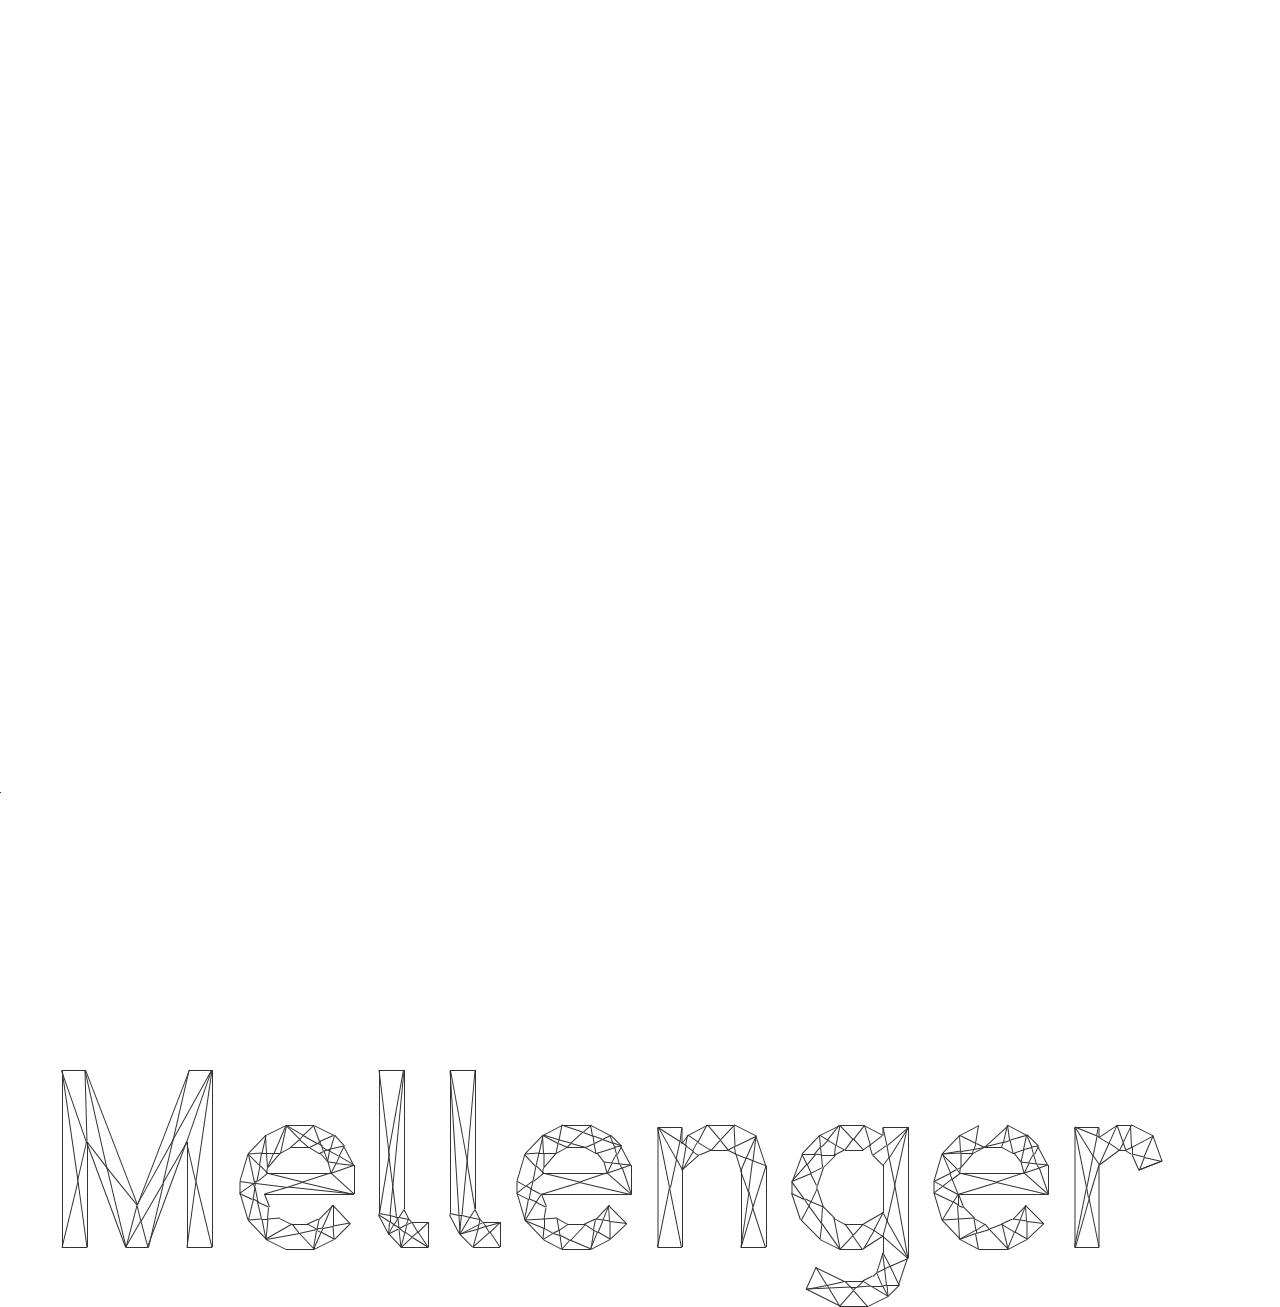
==== commit 71a4eb21: "changes to mil" ====
--- a/examples/livewire/index.html
+++ b/examples/livewire/index.html
@@ -1078,39 +1078,57 @@
 
       var ElementInterval = new Array();
       window.returnDrawMouse = new Array();
-      var livingWires = new Array();
-
-      var ii=0;
-      $('svg#interactive line').each(function(){
-        livingWires[ii] = new Array( 
-          [ Math.round($(this).attr('x1')), Math.round($(this).attr('y1')) ],
-          [ Math.round($(this).attr('x2')), Math.round($(this).attr('y2')) ] 
-          );
-        ii++;
-      });
-
-
-      $('svg#interactive polyline').each(function(){
-        //<polyline fill="none" points="956.732,377.3 961.459,374.855 960.646,361.244   "/>
-        var polylinePointsA = $(this).attr('points').replace(/ +(?= )/g,'');
-        var polylinePoints = polylinePointsA.split(' ');
-        $.each(polylinePoints, function(index, value){
-          if(Number(polylinePoints[index+1]) != NaN && polylinePoints[index] != '' ){
-            var startPoints = polylinePoints[index].split(',');
-            var endPoints = polylinePoints[index+1].split(',');
-            livingWires[ii] = new Array( 
-              [ Math.round( startPoints[0] ), Math.round( startPoints[1] ) ],
-              [ Math.round( endPoints[0] ), Math.round( endPoints[1] ) ] 
-              );
-            ii++;
-          }
+      
+      if(localStorage.MellengerVector != undefined){
+        var livingWires = jQuery.parseJSON(localStorage.MellengerVector);
+      }else{
+
+        var livingWires = new Array();
+
+        var ii=0;
+        $('svg#interactive line').each(function(){
+          livingWires[ii] = new Array( 
+            [ Math.round($(this).attr('x1')), Math.round($(this).attr('y1')) ],
+            [ Math.round($(this).attr('x2')), Math.round($(this).attr('y2')) ] 
+            );
+          ii++;
         });
-      });
-
-      $('#livingwire-wrapper').css({ 
-        'left': $(window).width()/2 - $('#livingwire-wrapper').width()/2 +'px',
-        'top' : $(window).height()/2 - $('#livingwire-wrapper').height()/2 +'px',
-      });
+
+        $('svg#interactive polyline').each(function(){
+          //<polyline fill="none" points="956.732,377.3 961.459,374.855 960.646,361.244   "/>
+          var polylinePointsA = $(this).attr('points').replace(/ +(?= )/g,'');
+          var polylinePoints = polylinePointsA.split(' ');
+          $.each(polylinePoints, function(index, value){
+            if(Number(polylinePoints[index+1]) != NaN && polylinePoints[index] != '' ){
+              var startPoints = polylinePoints[index].split(',');
+              var endPoints = polylinePoints[index+1].split(',');
+              livingWires[ii] = new Array( 
+                [ Math.round( startPoints[0] ), Math.round( startPoints[1] ) ],
+                [ Math.round( endPoints[0] ), Math.round( endPoints[1] ) ] 
+                );
+              ii++;
+            }
+          });
+        });
+
+        localStorage.MellengerVector = JSON.stringify(livingWires, null, 2);
+
+      }
+
+      // $('#livingwire-wrapper').css({ 
+      //   'left': $(window).width()/2 - $('#livingwire-wrapper').width()/2 +'px',
+      //   'top' : $(window).height()/2 - $('#livingwire-wrapper').height()/2 +'px',
+      // });
+
+      //var myJsonString = JSON.stringify(livingWires);
+      //console.log(myJsonString);
+
+
+
+      //var jsonMellenger = '[[[802,362],[815,362]],[[792,401],[805,407]],[[802,362],[820,343]],[[820,343],[821,355]],[[682,351],[686,354]],[[840,333],[820,343]],[[682,335],[682,335]],[[658,335],[658,335]],[[658,335],[682,335]],[[883,420],[882,421]],[[908,335],[908,335]],[[883,420],[883,420]],[[887,353],[908,335]],[[766,455],[766,374]],[[682,378],[682,378]],[[887,353],[873,363]],[[887,353],[889,365]],[[766,374],[753,415]],[[753,369],[766,374]],[[766,455],[766,455]],[[682,378],[682,378]],[[756,344],[756,344]],[[699,363],[711,358]],[[756,344],[756,344]],[[749,400],[753,415]],[[741,455],[766,455]],[[741,455],[753,415]],[[753,415],[766,455]],[[682,378],[699,363]],[[680,349],[682,351]],[[676,367],[670,395]],[[682,455],[670,395]],[[676,367],[682,378]],[[686,354],[682,378]],[[658,455],[682,455]],[[658,335],[670,395]],[[670,395],[658,455]],[[888,504],[883,494]],[[863,457],[853,443]],[[871,494],[863,489]],[[834,426],[834,426]],[[863,432],[853,443]],[[853,443],[845,432]],[[854,498],[857,495]],[[863,489],[857,495]],[[840,514],[829,496]],[[888,504],[888,504]],[[840,457],[863,457]],[[827,493],[829,496]],[[888,504],[888,504]],[[888,504],[888,504]],[[888,504],[871,494]],[[840,514],[854,498]],[[874,438],[883,421]],[[908,466],[908,466]],[[890,474],[885,476]],[[883,444],[874,438]],[[908,466],[908,466]],[[908,335],[908,335]],[[908,466],[908,335]],[[908,466],[908,466]],[[908,466],[899,493]],[[816,475],[827,493]],[[816,475],[845,489]],[[801,428],[820,447]],[[888,504],[899,493]],[[888,504],[888,504]],[[908,335],[908,335]],[[820,447],[840,457]],[[863,489],[863,489]],[[594,351],[593,344]],[[610,343],[610,343]],[[562,333],[562,333]],[[571,351],[567,355]],[[543,343],[562,333]],[[567,355],[567,355]],[[558,351],[567,355]],[[559,348],[562,333]],[[562,333],[562,333]],[[621,354],[615,355]],[[631,402],[631,402]],[[607,381],[622,376]],[[631,402],[631,402]],[[631,402],[631,402]],[[631,402],[631,373]],[[612,371],[620,372]],[[546,415],[546,415]],[[546,415],[544,427]],[[559,438],[568,432]],[[580,390],[631,402]],[[560,443],[562,457]],[[612,371],[607,381]],[[525,428],[525,428]],[[553,441],[543,447]],[[543,447],[543,447]],[[544,436],[543,447]],[[525,428],[525,428]],[[604,370],[612,371]],[[567,355],[585,355]],[[585,355],[596,361]],[[585,355],[585,355]],[[594,351],[602,347]],[[596,361],[615,355]],[[596,361],[596,361]],[[596,361],[594,351]],[[610,343],[610,343]],[[720,348],[711,358]],[[698,350],[711,358]],[[682,335],[682,351]],[[707,333],[720,348]],[[682,351],[682,351]],[[699,363],[693,359]],[[612,371],[617,362]],[[693,359],[686,354]],[[756,344],[756,344]],[[766,374],[756,344]],[[735,354],[756,344]],[[746,366],[753,369]],[[756,344],[756,344]],[[746,366],[756,344]],[[594,351],[585,355]],[[602,347],[610,343]],[[562,333],[562,333]],[[558,351],[559,348]],[[541,402],[541,402]],[[525,362],[536,374]],[[621,354],[621,354]],[[525,362],[539,361]],[[621,354],[617,362]],[[682,335],[680,349]],[[631,373],[622,376]],[[631,373],[631,373]],[[631,373],[620,372]],[[658,335],[658,335]],[[658,335],[680,349]],[[680,349],[676,367]],[[556,361],[544,375]],[[525,362],[525,362]],[[544,361],[544,375]],[[543,381],[536,374]],[[558,351],[556,361]],[[544,361],[539,361]],[[525,428],[525,428]],[[1029,371],[1034,362]],[[1029,371],[1037,372]],[[1024,357],[1032,355]],[[1024,381],[1039,376]],[[997,390],[958,402]],[[950,381],[957,377]],[[1048,402],[1048,402]],[[1048,402],[1048,402]],[[1048,402],[1048,402]],[[1048,402],[1048,402]],[[942,362],[957,377]],[[960,343],[976,351]],[[984,355],[984,355]],[[984,355],[976,351]],[[960,381],[960,381]],[[942,362],[942,362]],[[960,343],[960,343]],[[979,333],[976,351]],[[960,343],[961,359]],[[942,362],[942,362]],[[942,362],[934,389]],[[976,351],[974,357]],[[961,361],[961,359]],[[942,362],[961,361]],[[958,402],[958,402]],[[963,415],[958,413]],[[958,402],[958,402]],[[1044,431],[1044,431]],[[997,390],[1048,402]],[[958,402],[1048,402]],[[959,427],[942,428]],[[953,410],[958,413]],[[942,428],[953,410]],[[934,401],[942,428]],[[1008,333],[1010,348]],[[1002,355],[1013,361]],[[1029,371],[1024,381]],[[1048,373],[1037,372]],[[1013,361],[1013,361]],[[1048,373],[1039,376]],[[1013,361],[1010,348]],[[1027,343],[1024,357]],[[1013,361],[1024,357]],[[1099,373],[1099,373]],[[1162,369],[1144,365]],[[1099,455],[1099,455]],[[1075,335],[1075,335]],[[1075,455],[1099,455]],[[1075,335],[1075,455]],[[1144,365],[1132,362]],[[1144,365],[1139,378]],[[1162,369],[1139,378]],[[1075,455],[1075,455]],[[1075,455],[1087,395]],[[1089,406],[1087,395]],[[1099,455],[1089,406]],[[1099,335],[1097,344]],[[1117,333],[1109,351]],[[1075,335],[1075,335]],[[1075,335],[1075,335]],[[1097,344],[1075,335]],[[1093,364],[1087,395]],[[1093,364],[1075,335]],[[1087,395],[1075,335]],[[1109,351],[1119,358]],[[1119,358],[1099,373]],[[1109,351],[1099,373]],[[934,389],[934,401]],[[1123,350],[1119,358]],[[1099,373],[1093,364]],[[1099,335],[1075,335]],[[1093,364],[1097,344]],[[1117,333],[1123,350]],[[1132,362],[1126,358]],[[1132,355],[1126,358]],[[1123,350],[1126,358]],[[1132,355],[1132,362]],[[1119,358],[1126,358]],[[934,401],[943,394]],[[883,420],[883,421]],[[883,444],[883,461]],[[908,466],[890,474]],[[908,466],[895,394]],[[908,335],[895,394]],[[889,365],[895,394]],[[895,394],[887,429]],[[801,428],[809,413]],[[809,413],[811,410]],[[806,497],[806,497]],[[816,475],[816,475]],[[820,447],[822,431]],[[805,407],[811,410]],[[883,335],[887,353]],[[864,333],[864,333]],[[953,410],[934,401]],[[908,466],[908,466]],[[908,466],[908,466]],[[908,466],[908,466]],[[908,466],[908,466]],[[908,466],[908,466]],[[908,466],[908,466]],[[821,355],[822,363]],[[873,363],[873,363]],[[870,353],[873,363]],[[840,457],[853,443]],[[863,358],[870,353]],[[874,438],[863,432]],[[863,432],[863,432]],[[874,438],[863,457]],[[811,410],[817,397]],[[883,343],[870,353]],[[864,333],[870,353]],[[840,333],[836,353]],[[840,457],[834,426]],[[864,333],[853,347]],[[792,389],[811,381]],[[815,362],[822,363]],[[828,348],[836,353]],[[820,343],[828,348]],[[979,457],[979,457]],[[863,457],[883,444]],[[960,447],[979,457]],[[1015,440],[1002,432]],[[976,441],[979,457]],[[976,438],[976,441]],[[989,437],[1008,457]],[[960,447],[960,447]],[[960,447],[960,447]],[[1027,429],[1026,413]],[[1027,429],[1027,447]],[[1020,428],[1027,429]],[[1027,447],[1027,447]],[[1015,440],[1027,447]],[[976,438],[960,447]],[[958,402],[958,402]],[[1044,431],[1027,429]],[[1013,427],[1020,428]],[[942,428],[960,447]],[[1008,457],[1027,447]],[[942,362],[942,362]],[[960,343],[942,362]],[[979,333],[979,333]],[[934,389],[950,381]],[[934,389],[943,394]],[[942,362],[942,362]],[[952,387],[943,394]],[[960,381],[957,377]],[[984,355],[984,355]],[[571,351],[583,340]],[[398,427],[394,433]],[[319,427],[317,437]],[[399,425],[398,427]],[[317,437],[317,438]],[[333,413],[333,413]],[[397,425],[390,423]],[[333,413],[333,413]],[[333,413],[333,434]],[[317,437],[317,438]],[[317,438],[321,440]],[[314,456],[314,457]],[[401,455],[401,455]],[[321,440],[334,447]],[[314,456],[317,438]],[[407,432],[400,436]],[[405,440],[401,455]],[[379,278],[379,421]],[[240,401],[248,428]],[[248,428],[248,428]],[[379,423],[389,442]],[[404,278],[379,278]],[[390,423],[379,421]],[[240,401],[254,391]],[[379,421],[379,423]],[[379,421],[389,361]],[[330,357],[328,358]],[[333,434],[334,447]],[[404,278],[389,361]],[[240,401],[253,407]],[[286,333],[286,333]],[[286,333],[266,343]],[[389,442],[389,442]],[[428,455],[428,455]],[[266,343],[266,343]],[[389,442],[389,442]],[[394,433],[389,442]],[[286,333],[286,333]],[[286,333],[286,333]],[[450,421],[450,421]],[[418,440],[428,455]],[[248,362],[266,343]],[[473,455],[478,437]],[[401,455],[412,445]],[[418,440],[412,445]],[[399,437],[400,436]],[[401,455],[401,455]],[[407,432],[405,440]],[[266,447],[268,427]],[[389,442],[399,437]],[[354,373],[354,373]],[[354,402],[354,402]],[[389,442],[389,442]],[[354,373],[354,373]],[[280,426],[268,427]],[[354,373],[336,371]],[[303,390],[331,381]],[[267,381],[267,381]],[[339,364],[336,371]],[[354,402],[303,390]],[[266,343],[267,361]],[[262,361],[267,361]],[[274,361],[267,361]],[[328,370],[336,371]],[[354,402],[331,381]],[[336,371],[331,381]],[[331,381],[331,381]],[[266,447],[266,447]],[[267,361],[268,375]],[[248,428],[248,428]],[[331,381],[331,381]],[[331,381],[331,381]],[[286,333],[300,347]],[[303,343],[300,347]],[[324,359],[328,358]],[[319,361],[324,359]],[[330,357],[330,359]],[[328,370],[328,370]],[[320,349],[317,351]],[[328,370],[330,359]],[[314,333],[303,343]],[[286,333],[286,333]],[[319,361],[319,361]],[[309,355],[317,351]],[[291,355],[300,347]],[[309,355],[300,347]],[[288,395],[264,402]],[[260,374],[267,381]],[[428,430],[418,440]],[[266,447],[266,447]],[[404,417],[399,425]],[[389,442],[401,455]],[[240,389],[240,401]],[[399,425],[397,425]],[[254,390],[254,391]],[[267,381],[257,389]],[[257,389],[254,390]],[[401,455],[401,455]],[[401,455],[428,455]],[[267,381],[267,381]],[[308,432],[317,437]],[[354,402],[354,402]],[[268,427],[262,427]],[[328,370],[331,381]],[[331,381],[267,381]],[[299,441],[314,457]],[[267,381],[303,390]],[[404,278],[404,278]],[[404,278],[404,278]],[[248,428],[262,427]],[[248,362],[248,362]],[[253,407],[258,410]],[[286,333],[286,333]],[[303,390],[288,395]],[[334,447],[334,447]],[[212,278],[187,350]],[[609,413],[609,413]],[[598,440],[610,447]],[[187,350],[163,391]],[[189,278],[173,348]],[[610,447],[610,447]],[[610,429],[610,447]],[[609,413],[609,413]],[[148,455],[187,350]],[[141,429],[163,391]],[[173,348],[163,391]],[[598,440],[594,438]],[[609,413],[610,429]],[[603,428],[610,429]],[[141,429],[137,413]],[[126,455],[137,413]],[[126,455],[126,455]],[[559,438],[560,443]],[[559,438],[553,441]],[[544,436],[544,427]],[[594,438],[591,457]],[[148,455],[163,391]],[[591,457],[562,457]],[[126,455],[141,429]],[[137,413],[137,413]],[[148,455],[141,429]],[[137,413],[137,413]],[[570,448],[562,457]],[[517,401],[517,401]],[[529,407],[517,401]],[[533,389],[526,394]],[[212,278],[189,278]],[[189,278],[137,413]],[[517,389],[526,394]],[[526,394],[517,401]],[[544,427],[525,428]],[[137,413],[85,278]],[[536,410],[529,407]],[[85,278],[62,278]],[[137,413],[137,413]],[[525,428],[536,410]],[[541,402],[536,410]],[[546,415],[536,410]],[[531,397],[526,394]],[[591,457],[591,457]],[[610,429],[627,431]],[[187,350],[187,350]],[[627,431],[627,431]],[[610,447],[627,431]],[[525,428],[525,428]],[[517,401],[525,428]],[[543,447],[562,457]],[[591,457],[591,457]],[[462,423],[470,425]],[[473,455],[490,440]],[[475,417],[467,370]],[[475,278],[475,278]],[[212,455],[187,455]],[[475,417],[475,278]],[[212,278],[196,389]],[[187,455],[196,389]],[[490,440],[500,430]],[[480,427],[479,432]],[[87,350],[126,455]],[[137,413],[137,413]],[[500,455],[490,440]],[[460,442],[479,432]],[[478,437],[479,432]],[[137,413],[137,413]],[[148,455],[126,455]],[[475,278],[475,278]],[[475,278],[450,278]],[[260,374],[248,362]],[[450,421],[450,278]],[[450,421],[459,423]],[[480,427],[470,425]],[[459,423],[462,423]],[[248,362],[262,361]],[[450,278],[467,370]],[[475,417],[470,425]],[[460,442],[470,425]],[[87,350],[107,376]],[[62,278],[78,389]],[[541,402],[531,397]],[[541,402],[541,402]],[[78,389],[62,455]],[[87,350],[78,389]],[[543,381],[543,381]],[[62,455],[87,455]],[[87,455],[87,350]],[[62,278],[62,455]],[[486,434],[490,440]],[[87,455],[78,389]],[[580,390],[541,402]],[[631,402],[541,402]],[[543,343],[525,362]],[[480,427],[480,427]],[[544,375],[544,375]],[[137,413],[107,376]],[[500,455],[500,455]],[[473,455],[500,455]],[[556,361],[544,361]],[[62,278],[87,350]],[[85,278],[87,350]],[[126,455],[107,376]],[[85,278],[107,376]],[[126,455],[126,455]],[[274,361],[286,333]],[[286,333],[286,333]],[[268,375],[274,361]],[[286,333],[303,343]],[[286,333],[286,333]],[[330,359],[328,358]],[[317,351],[303,343]],[[354,373],[339,364]],[[354,373],[354,373]],[[322,354],[317,351]],[[328,358],[322,354]],[[339,364],[330,359]],[[320,349],[322,354]],[[322,354],[324,359]],[[320,349],[314,333]],[[328,370],[328,370]],[[328,370],[324,359]],[[254,391],[254,390]],[[266,447],[266,447]],[[248,362],[248,362]],[[255,395],[258,410]],[[254,391],[255,395]],[[266,447],[262,427]],[[262,427],[258,410]],[[248,362],[254,390]],[[333,434],[350,431]],[[266,447],[266,447]],[[350,431],[350,431]],[[299,441],[266,447]],[[317,437],[317,437]],[[323,436],[317,437]],[[317,437],[299,441]],[[333,434],[323,436]],[[321,440],[323,436]],[[314,456],[314,456]],[[333,413],[333,413]],[[314,456],[321,440]],[[333,413],[323,436]],[[240,389],[240,389]],[[354,402],[354,402]],[[254,391],[256,391]],[[288,395],[256,391]],[[240,389],[254,391]],[[254,391],[254,391]],[[354,402],[288,395]],[[331,381],[331,381]],[[354,373],[331,381]],[[331,381],[331,381]],[[266,343],[262,361]],[[260,374],[257,389]],[[255,395],[253,407]],[[266,343],[266,343]],[[262,361],[260,374]],[[255,395],[256,391]],[[248,428],[248,428]],[[253,407],[248,428]],[[257,389],[256,391]],[[212,455],[196,389]],[[212,455],[212,455]],[[196,389],[187,350]],[[137,413],[173,348]],[[137,413],[137,413]],[[212,278],[173,348]],[[394,433],[399,436]],[[405,440],[400,436]],[[394,433],[390,430]],[[379,423],[390,430]],[[400,436],[399,436]],[[428,455],[428,455]],[[428,455],[412,445]],[[412,445],[405,440]],[[500,430],[486,434]],[[460,442],[478,437]],[[478,437],[486,434]],[[467,370],[462,423]],[[475,278],[475,278]],[[475,278],[467,370]],[[460,442],[462,423]],[[389,361],[379,278]],[[397,425],[398,427]],[[399,436],[398,427]],[[393,392],[389,361]],[[401,455],[399,437]],[[397,425],[393,392]],[[401,455],[401,455]],[[399,436],[399,437]],[[389,442],[389,442]],[[393,392],[404,278]],[[389,442],[389,442]],[[393,392],[390,423]],[[389,442],[389,442]],[[390,430],[390,423]],[[390,430],[389,442]],[[404,278],[404,278]],[[459,423],[450,278]],[[459,423],[460,442]],[[531,397],[529,407]],[[531,397],[533,389]],[[525,428],[529,407]],[[543,343],[539,361]],[[539,361],[536,374]],[[536,374],[533,389]],[[543,343],[543,343]],[[591,457],[591,457]],[[525,428],[525,428]],[[525,428],[525,428]],[[553,441],[544,436]],[[544,436],[525,428]],[[560,443],[553,441]],[[570,448],[560,443]],[[570,448],[591,457]],[[609,413],[603,428]],[[598,440],[603,428]],[[598,440],[591,457]],[[609,413],[609,413]],[[613,351],[615,355]],[[617,362],[620,372]],[[615,355],[617,362]],[[631,402],[631,402]],[[620,372],[622,376]],[[631,402],[631,402]],[[610,343],[610,343]],[[631,402],[631,402]],[[613,351],[610,343]],[[622,376],[631,402]],[[593,344],[583,340]],[[602,347],[593,344]],[[602,347],[613,351]],[[613,351],[621,354]],[[562,333],[583,340]],[[543,343],[559,348]],[[543,343],[543,343]],[[585,355],[585,355]],[[585,355],[571,351]],[[559,348],[571,351]],[[756,344],[756,344]],[[753,369],[749,400]],[[756,344],[756,344]],[[756,344],[756,344]],[[749,400],[741,455]],[[756,344],[753,369]],[[682,378],[682,378]],[[693,359],[682,378]],[[707,333],[698,350]],[[698,350],[693,359]],[[815,362],[807,372]],[[821,355],[815,362]],[[821,355],[828,348]],[[807,372],[792,389]],[[840,333],[828,348]],[[822,431],[840,457]],[[805,407],[809,413]],[[822,431],[809,413]],[[792,389],[805,407]],[[908,466],[908,466]],[[908,466],[908,466]],[[883,421],[887,429]],[[908,466],[908,466]],[[882,421],[882,421]],[[882,421],[883,421]],[[908,466],[887,429]],[[908,335],[889,365]],[[908,335],[908,335]],[[883,373],[883,373]],[[883,373],[889,365]],[[908,335],[908,335]],[[888,504],[888,504]],[[887,493],[888,504]],[[887,493],[885,476]],[[888,504],[888,504]],[[885,476],[883,461]],[[888,504],[888,504]],[[890,474],[899,493]],[[899,493],[899,493]],[[890,474],[883,461]],[[899,493],[887,493]],[[806,497],[829,496]],[[857,495],[851,495]],[[829,496],[851,495]],[[857,495],[871,494]],[[883,494],[871,494]],[[887,493],[883,494]],[[806,497],[806,497]],[[899,493],[899,493]],[[806,497],[806,497]],[[845,489],[827,493]],[[827,493],[806,497]],[[851,495],[854,498]],[[868,514],[854,498]],[[845,489],[851,495]],[[868,514],[868,514]],[[840,333],[853,347]],[[853,347],[863,358]],[[817,393],[811,381]],[[807,372],[811,381]],[[802,362],[807,372]],[[1075,455],[1089,406]],[[1099,373],[1089,406]],[[1075,455],[1075,455]],[[1037,372],[1034,362]],[[1039,376],[1037,372]],[[1032,355],[1027,343]],[[1039,376],[1048,402]],[[1048,402],[1048,402]],[[1032,355],[1034,362]],[[1004,350],[1010,348]],[[1010,348],[1027,343]],[[984,355],[984,355]],[[1004,350],[984,355]],[[984,355],[984,355]],[[942,362],[942,362]],[[974,357],[984,355]],[[961,359],[942,362]],[[974,357],[961,359]],[[952,387],[958,402]],[[950,381],[952,387]],[[958,402],[958,402]],[[942,362],[942,362]],[[942,362],[950,381]],[[958,413],[959,427]],[[958,413],[958,402]],[[960,447],[960,447]],[[960,447],[959,427]],[[976,441],[960,447]],[[960,447],[960,447]],[[989,437],[1002,432]],[[989,437],[976,441]],[[1008,457],[1002,432]],[[1026,413],[1020,428]],[[1008,457],[1015,440]],[[1020,428],[1015,440]],[[1004,350],[1002,355]],[[1002,355],[1002,355]],[[1004,350],[1008,333]],[[1008,333],[1008,333]],[[802,362],[792,389]],[[792,389],[792,401]],[[792,401],[801,428]],[[801,428],[0,null]],[[682,335],[682,335]],[[682,335],[682,335]],[[682,335],[0,null]],[[682,335],[682,335]],[[682,335],[658,335]],[[658,335],[0,null]],[[883,373],[883,373]],[[883,373],[883,420]],[[883,420],[883,420]],[[883,420],[0,null]],[[883,335],[908,335]],[[908,335],[908,335]],[[908,335],[0,null]],[[908,335],[908,335]],[[908,335],[908,335]],[[908,335],[0,null]],[[864,333],[864,333]],[[864,333],[840,333]],[[840,333],[0,null]],[[883,335],[883,335]],[[883,335],[883,343]],[[883,343],[864,333]],[[864,333],[0,null]],[[883,373],[873,363]],[[873,363],[873,363]],[[873,363],[0,null]],[[766,455],[766,455]],[[766,455],[766,455]],[[766,455],[0,null]],[[682,351],[682,351]],[[682,351],[682,351]],[[682,351],[0,null]],[[682,378],[682,378]],[[682,378],[682,378]],[[682,378],[0,null]],[[682,455],[682,378]],[[682,378],[682,378]],[[682,378],[0,null]],[[658,335],[658,335]],[[658,335],[658,455]],[[658,455],[0,null]],[[864,333],[864,333]],[[864,333],[864,333]],[[864,333],[0,null]],[[883,461],[877,480]],[[877,480],[873,484]],[[873,484],[863,489]],[[863,489],[0,null]],[[863,457],[863,457]],[[863,457],[863,457]],[[863,457],[0,null]],[[885,476],[877,480]],[[877,480],[883,494]],[[883,494],[0,null]],[[863,457],[863,457]],[[863,457],[863,457]],[[863,457],[0,null]],[[817,397],[817,393]],[[817,393],[823,375]],[[823,375],[835,363]],[[835,363],[845,358]],[[845,358],[863,358]],[[863,358],[0,null]],[[0,null],[873,363]],[[873,363],[0,null]],[[863,432],[845,432]],[[845,432],[834,426]],[[834,426],[0,null]],[[845,489],[863,489]],[[863,489],[863,489]],[[863,489],[0,null]],[[863,489],[863,489]],[[863,489],[863,489]],[[863,489],[0,null]],[[817,397],[817,397]],[[817,397],[823,415]],[[823,415],[834,426]],[[834,426],[834,426]],[[834,426],[0,null]],[[868,514],[888,504]],[[888,504],[888,504]],[[888,504],[0,null]],[[887,429],[883,444]],[[883,444],[908,466]],[[908,466],[0,null]],[[899,493],[899,493]],[[899,493],[899,493]],[[899,493],[0,null]],[[908,466],[908,466]],[[908,466],[908,466]],[[908,466],[0,null]],[[908,466],[908,466]],[[908,466],[908,466]],[[908,466],[0,null]],[[840,514],[868,514]],[[868,514],[868,514]],[[868,514],[0,null]],[[806,497],[840,514]],[[840,514],[840,514]],[[840,514],[0,null]],[[816,475],[816,475]],[[816,475],[806,497]],[[806,497],[806,497]],[[806,497],[0,null]],[[888,504],[888,504]],[[888,504],[888,504]],[[888,504],[0,null]],[[593,344],[591,333]],[[591,333],[583,340]],[[583,340],[0,null]],[[610,343],[610,343]],[[610,343],[591,333]],[[591,333],[562,333]],[[562,333],[562,333]],[[562,333],[0,null]],[[766,374],[766,374]],[[766,374],[766,374]],[[766,374],[0,null]],[[621,354],[621,354]],[[621,354],[610,343]],[[610,343],[0,null]],[[631,402],[631,402]],[[631,402],[631,402]],[[631,402],[0,null]],[[607,381],[607,381]],[[607,381],[631,402]],[[631,402],[0,null]],[[631,373],[631,373]],[[631,373],[621,354]],[[621,354],[0,null]],[[621,354],[621,354]],[[621,354],[621,354]],[[621,354],[0,null]],[[631,373],[631,373]],[[631,373],[631,373]],[[631,373],[0,null]],[[631,402],[631,402]],[[631,402],[631,402]],[[631,402],[0,null]],[[580,390],[607,381]],[[607,381],[607,381]],[[607,381],[0,null]],[[556,361],[567,355]],[[567,355],[567,355]],[[567,355],[0,null]],[[585,355],[585,355]],[[585,355],[585,355]],[[585,355],[0,null]],[[567,355],[567,355]],[[567,355],[567,355]],[[567,355],[0,null]],[[596,361],[596,361]],[[596,361],[596,361]],[[596,361],[0,null]],[[711,358],[711,358]],[[711,358],[711,358]],[[711,358],[0,null]],[[735,354],[734,333]],[[734,333],[720,348]],[[720,348],[0,null]],[[735,354],[728,358]],[[728,358],[720,348]],[[720,348],[0,null]],[[698,350],[688,343]],[[688,343],[686,354]],[[686,354],[0,null]],[[711,358],[711,358]],[[711,358],[711,358]],[[711,358],[0,null]],[[756,344],[756,344]],[[756,344],[756,344]],[[756,344],[0,null]],[[707,333],[734,333]],[[734,333],[756,344]],[[756,344],[756,344]],[[756,344],[0,null]],[[766,374],[766,374]],[[766,374],[766,374]],[[766,374],[0,null]],[[746,366],[741,378]],[[741,378],[749,400]],[[749,400],[0,null]],[[735,354],[736,362]],[[736,362],[746,366]],[[746,366],[0,null]],[[741,455],[741,455]],[[741,455],[741,378]],[[741,378],[736,362]],[[736,362],[728,358]],[[728,358],[711,358]],[[711,358],[0,null]],[[0,null],[0,null]],[[707,333],[688,343]],[[688,343],[682,351]],[[682,351],[0,null]],[[658,335],[658,335]],[[658,335],[658,335]],[[658,335],[0,null]],[[658,335],[658,335]],[[658,335],[676,367]],[[676,367],[0,null]],[[1024,381],[1024,381]],[[1024,381],[1048,402]],[[1048,402],[0,null]],[[1048,373],[1048,402]],[[1048,402],[1048,402]],[[1048,402],[0,null]],[[942,428],[942,428]],[[942,428],[942,428]],[[942,428],[0,null]],[[997,390],[1024,381]],[[1024,381],[1024,381]],[[1024,381],[0,null]],[[1024,357],[1021,370]],[[1021,370],[1029,371]],[[1029,371],[0,null]],[[984,355],[1008,333]],[[1008,333],[1008,333]],[[1008,333],[0,null]],[[1013,361],[1013,361]],[[1013,361],[1013,361]],[[1013,361],[0,null]],[[1034,362],[1038,354]],[[1038,354],[1032,355]],[[1032,355],[0,null]],[[942,428],[942,428]],[[942,428],[942,428]],[[942,428],[0,null]],[[1099,455],[1099,455]],[[1099,455],[1099,373]],[[1099,373],[0,null]],[[1139,378],[1139,378]],[[1139,378],[1162,369]],[[1162,369],[1162,369]],[[1162,369],[0,null]],[[1132,355],[1153,344]],[[1153,344],[1144,365]],[[1144,365],[0,null]],[[1139,378],[1139,378]],[[1139,378],[1132,362]],[[1132,362],[0,null]],[[1117,333],[1099,345]],[[1099,345],[1099,335]],[[1099,335],[0,null]],[[1099,373],[1099,373]],[[1099,373],[1099,373]],[[1099,373],[0,null]],[[1119,358],[1119,358]],[[1119,358],[1119,358]],[[1119,358],[0,null]],[[1119,358],[1119,358]],[[1119,358],[1119,358]],[[1119,358],[0,null]],[[1109,351],[1099,345]],[[1099,345],[1097,344]],[[1097,344],[0,null]],[[1132,362],[1132,362]],[[1132,362],[1132,362]],[[1132,362],[0,null]],[[1132,362],[1132,362]],[[1132,362],[1132,362]],[[1132,362],[0,null]],[[1132,355],[1131,333]],[[1131,333],[1123,350]],[[1123,350],[0,null]],[[1117,333],[1117,333]],[[1117,333],[1131,333]],[[1131,333],[1153,344]],[[1153,344],[1162,369]],[[1162,369],[0,null]],[[0,null],[1162,369]],[[1162,369],[0,null]],[[1126,358],[1126,358]],[[1126,358],[1126,358]],[[1126,358],[0,null]],[[1126,358],[1126,358]],[[1126,358],[1126,358]],[[1126,358],[0,null]],[[934,389],[934,389]],[[934,389],[934,389]],[[934,389],[0,null]],[[934,401],[934,401]],[[934,401],[934,401]],[[934,401],[0,null]],[[934,401],[934,401]],[[934,401],[934,401]],[[934,401],[0,null]],[[822,363],[835,363]],[[835,363],[836,353]],[[836,353],[0,null]],[[836,353],[845,358]],[[845,358],[853,347]],[[853,347],[0,null]],[[873,363],[873,363]],[[873,363],[873,363]],[[873,363],[0,null]],[[882,421],[863,432]],[[863,432],[863,432]],[[863,432],[0,null]],[[863,432],[863,432]],[[863,432],[863,432]],[[863,432],[0,null]],[[811,381],[823,375]],[[823,375],[822,363]],[[822,363],[0,null]],[[822,431],[823,415]],[[823,415],[811,410]],[[811,410],[0,null]],[[943,394],[958,402]],[[958,402],[953,410]],[[953,410],[0,null]],[[1044,431],[1027,447]],[[1027,447],[1027,447]],[[1027,447],[0,null]],[[976,438],[974,426]],[[974,426],[959,427]],[[959,427],[0,null]],[[1044,431],[1044,431]],[[1044,431],[1026,413]],[[1026,413],[1013,427]],[[1013,427],[1002,432]],[[1002,432],[0,null]],[[0,null],[985,432]],[[985,432],[974,426]],[[974,426],[963,415]],[[963,415],[958,402]],[[958,402],[0,null]],[[960,447],[960,447]],[[960,447],[960,447]],[[960,447],[0,null]],[[976,438],[985,432]],[[985,432],[989,437]],[[989,437],[0,null]],[[1027,447],[1027,447]],[[1027,447],[1027,447]],[[1027,447],[0,null]],[[1008,457],[979,457]],[[979,457],[979,457]],[[979,457],[0,null]],[[958,402],[958,402]],[[958,402],[958,402]],[[958,402],[0,null]],[[960,343],[960,343]],[[960,343],[960,343]],[[960,343],[0,null]],[[979,333],[960,343]],[[960,343],[960,343]],[[960,343],[0,null]],[[934,389],[934,389]],[[934,389],[934,389]],[[934,389],[0,null]],[[1048,373],[1048,373]],[[1048,373],[1038,354]],[[1038,354],[1027,343]],[[1027,343],[1008,333]],[[1008,333],[0,null]],[[0,null],[979,333]],[[979,333],[979,333]],[[979,333],[979,333]],[[979,333],[0,null]],[[942,362],[942,362]],[[942,362],[942,362]],[[942,362],[0,null]],[[961,361],[973,361]],[[973,361],[974,357]],[[974,357],[0,null]],[[957,377],[961,375]],[[961,375],[961,361]],[[961,361],[0,null]],[[997,390],[960,381]],[[960,381],[952,387]],[[952,387],[0,null]],[[960,381],[960,381]],[[960,381],[960,381]],[[960,381],[0,null]],[[984,355],[984,355]],[[984,355],[984,355]],[[984,355],[0,null]],[[984,355],[984,355]],[[984,355],[984,355]],[[984,355],[0,null]],[[960,381],[961,375]],[[961,375],[973,361]],[[973,361],[984,355]],[[984,355],[0,null]],[[1013,361],[1014,361]],[[1014,361],[1021,370]],[[1021,370],[1024,381]],[[1024,381],[960,381]],[[960,381],[0,null]],[[1002,355],[1002,355]],[[1002,355],[984,355]],[[984,355],[0,null]],[[401,455],[401,455]],[[401,455],[401,455]],[[401,455],[0,null]],[[334,447],[314,457]],[[314,457],[314,457]],[[314,457],[0,null]],[[350,431],[350,431]],[[350,431],[333,413]],[[333,413],[0,null]],[[389,442],[389,442]],[[389,442],[389,442]],[[389,442],[0,null]],[[240,401],[240,401]],[[240,401],[240,401]],[[240,401],[0,null]],[[334,447],[334,447]],[[334,447],[334,447]],[[334,447],[0,null]],[[334,447],[334,447]],[[334,447],[350,431]],[[350,431],[0,null]],[[266,447],[286,457]],[[286,457],[314,457]],[[314,457],[0,null]],[[248,428],[248,428]],[[248,428],[266,447]],[[266,447],[0,null]],[[286,333],[286,333]],[[286,333],[314,333]],[[314,333],[334,343]],[[334,343],[344,354]],[[344,354],[354,373]],[[354,373],[0,null]],[[0,null],[354,373]],[[354,373],[0,null]],[[450,421],[450,423]],[[450,423],[460,442]],[[460,442],[473,455]],[[473,455],[0,null]],[[473,455],[473,455]],[[473,455],[473,455]],[[473,455],[0,null]],[[473,455],[473,455]],[[473,455],[473,455]],[[473,455],[0,null]],[[266,343],[266,343]],[[266,343],[266,343]],[[266,343],[0,null]],[[404,278],[404,278]],[[404,278],[404,417]],[[404,417],[409,427]],[[409,427],[412,430]],[[412,430],[428,430]],[[428,430],[0,null]],[[0,null],[428,430]],[[428,430],[0,null]],[[299,441],[292,432]],[[292,432],[266,447]],[[266,447],[0,null]],[[333,413],[333,413]],[[333,413],[319,427]],[[319,427],[308,432]],[[308,432],[292,432]],[[292,432],[280,426]],[[280,426],[0,null]],[[0,null],[269,415]],[[269,415],[264,402]],[[264,402],[354,402]],[[354,402],[0,null]],[[339,364],[344,354]],[[344,354],[330,357]],[[330,357],[0,null]],[[354,402],[354,402]],[[354,402],[354,373]],[[354,373],[0,null]],[[330,357],[334,343]],[[334,343],[320,349]],[[320,349],[0,null]],[[354,402],[354,402]],[[354,402],[354,402]],[[354,402],[0,null]],[[331,381],[331,381]],[[331,381],[331,381]],[[331,381],[0,null]],[[331,381],[331,381]],[[331,381],[331,381]],[[331,381],[0,null]],[[267,381],[268,375]],[[268,375],[280,361]],[[280,361],[291,355]],[[291,355],[309,355]],[[309,355],[0,null]],[[240,401],[240,401]],[[240,401],[240,401]],[[240,401],[0,null]],[[319,361],[320,361]],[[320,361],[328,370]],[[328,370],[0,null]],[[309,355],[309,355]],[[309,355],[319,361]],[[319,361],[0,null]],[[274,361],[280,361]],[[280,361],[286,333]],[[286,333],[0,null]],[[267,381],[267,381]],[[267,381],[267,381]],[[267,381],[0,null]],[[407,432],[409,427]],[[409,427],[399,425]],[[399,425],[0,null]],[[268,427],[269,415]],[[269,415],[258,410]],[[258,410],[0,null]],[[418,440],[412,430]],[[412,430],[407,432]],[[407,432],[0,null]],[[389,442],[389,442]],[[389,442],[389,442]],[[389,442],[0,null]],[[428,430],[428,455]],[[428,455],[428,455]],[[428,455],[0,null]],[[267,381],[267,381]],[[267,381],[267,381]],[[267,381],[0,null]],[[404,278],[404,278]],[[404,278],[379,278]],[[379,278],[0,null]],[[187,350],[187,350]],[[187,350],[187,350]],[[187,350],[0,null]],[[594,438],[596,427]],[[596,427],[603,428]],[[603,428],[0,null]],[[610,447],[610,447]],[[610,447],[591,457]],[[591,457],[591,457]],[[591,457],[0,null]],[[148,455],[148,455]],[[148,455],[148,455]],[[148,455],[0,null]],[[148,455],[148,455]],[[148,455],[148,455]],[[148,455],[0,null]],[[126,455],[126,455]],[[126,455],[126,455]],[[126,455],[0,null]],[[559,438],[557,426]],[[557,426],[544,427]],[[544,427],[0,null]],[[126,455],[126,455]],[[126,455],[126,455]],[[126,455],[0,null]],[[137,413],[137,413]],[[137,413],[137,413]],[[137,413],[0,null]],[[609,413],[609,413]],[[609,413],[596,427]],[[596,427],[585,432]],[[585,432],[568,432]],[[568,432],[557,426]],[[557,426],[0,null]],[[0,null],[546,415]],[[546,415],[0,null]],[[627,431],[627,431]],[[627,431],[609,413]],[[609,413],[0,null]],[[212,455],[212,455]],[[212,455],[212,278]],[[212,278],[0,null]],[[517,389],[517,401]],[[517,401],[517,401]],[[517,401],[0,null]],[[187,350],[187,455]],[[187,455],[187,455]],[[187,455],[0,null]],[[610,447],[610,447]],[[610,447],[610,447]],[[610,447],[0,null]],[[570,448],[585,432]],[[585,432],[594,438]],[[594,438],[0,null]],[[517,401],[517,401]],[[517,401],[517,401]],[[517,401],[0,null]],[[525,428],[525,428]],[[525,428],[525,428]],[[525,428],[0,null]],[[525,428],[543,447]],[[543,447],[543,447]],[[543,447],[0,null]],[[187,455],[187,455]],[[187,455],[212,455]],[[212,455],[0,null]],[[543,447],[543,447]],[[543,447],[543,447]],[[543,447],[0,null]],[[480,427],[480,427]],[[480,427],[480,427]],[[480,427],[0,null]],[[500,455],[500,455]],[[500,455],[500,430]],[[500,430],[483,430]],[[483,430],[480,427]],[[480,427],[0,null]],[[486,434],[483,430]],[[483,430],[479,432]],[[479,432],[0,null]],[[248,362],[248,362]],[[248,362],[248,362]],[[248,362],[0,null]],[[475,417],[475,417]],[[475,417],[475,417]],[[475,417],[0,null]],[[480,427],[480,427]],[[480,427],[475,417]],[[475,417],[0,null]],[[248,362],[248,362]],[[248,362],[248,362]],[[248,362],[0,null]],[[248,362],[240,389]],[[240,389],[240,389]],[[240,389],[0,null]],[[475,417],[475,417]],[[475,417],[475,417]],[[475,417],[0,null]],[[580,390],[543,381]],[[543,381],[533,389]],[[533,389],[0,null]],[[543,381],[544,375]],[[544,375],[544,375]],[[544,375],[0,null]],[[543,381],[543,381]],[[543,381],[543,381]],[[543,381],[0,null]],[[546,415],[546,415]],[[546,415],[541,402]],[[541,402],[0,null]],[[546,415],[546,415]],[[546,415],[546,415]],[[546,415],[0,null]],[[541,402],[541,402]],[[541,402],[541,402]],[[541,402],[0,null]],[[525,362],[525,362]],[[525,362],[517,389]],[[517,389],[0,null]],[[525,362],[525,362]],[[525,362],[525,362]],[[525,362],[0,null]],[[556,361],[556,361]],[[556,361],[556,361]],[[556,361],[0,null]],[[556,361],[556,361]],[[556,361],[556,361]],[[556,361],[0,null]],[[596,361],[597,361]],[[597,361],[604,370]],[[604,370],[607,381]],[[607,381],[543,381]],[[543,381],[0,null]],[[543,343],[543,343]],[[543,343],[543,343]],[[543,343],[0,null]],[[558,351],[543,343]],[[543,343],[544,361]],[[544,361],[0,null]]] ';
+
+
+      //var livingWires = JSON.parse(jsonMellenger);
 
       // PRINT OUT DESIGN
       $.each(livingWires, function(index, value){
